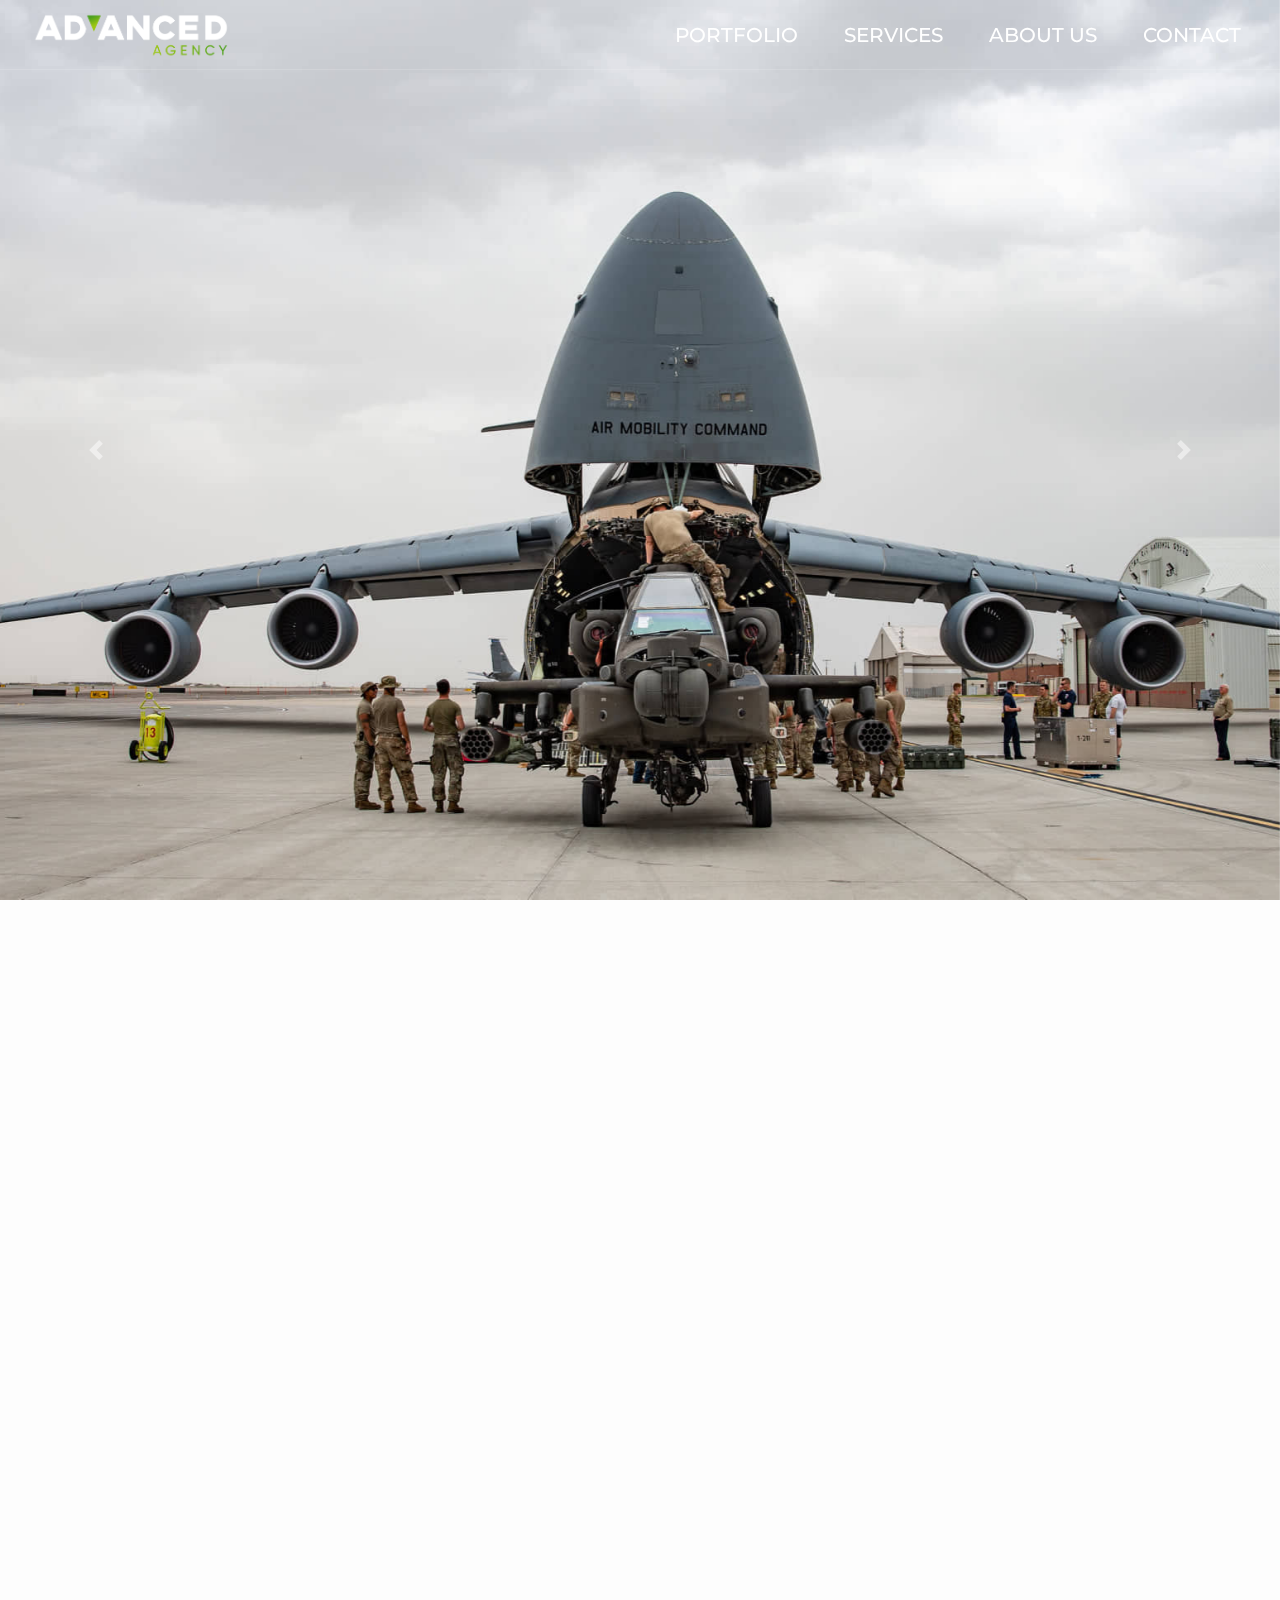
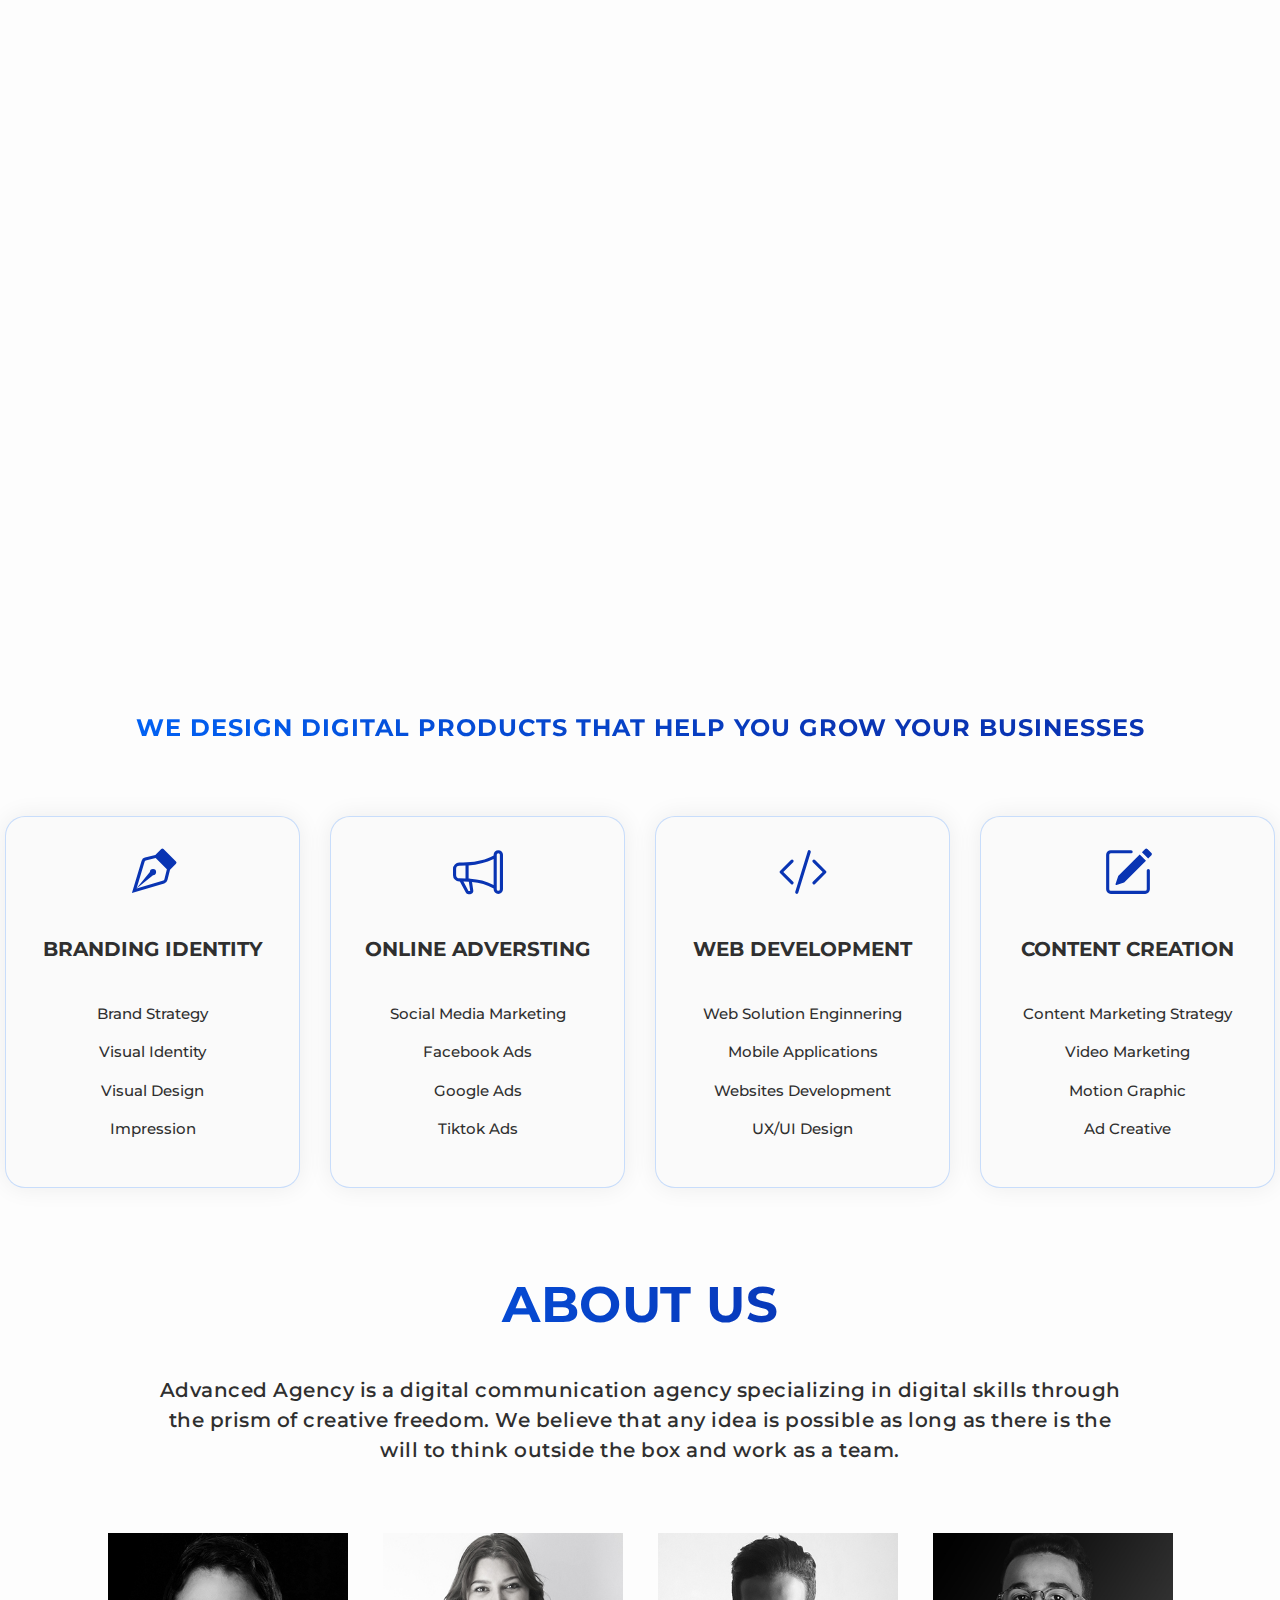
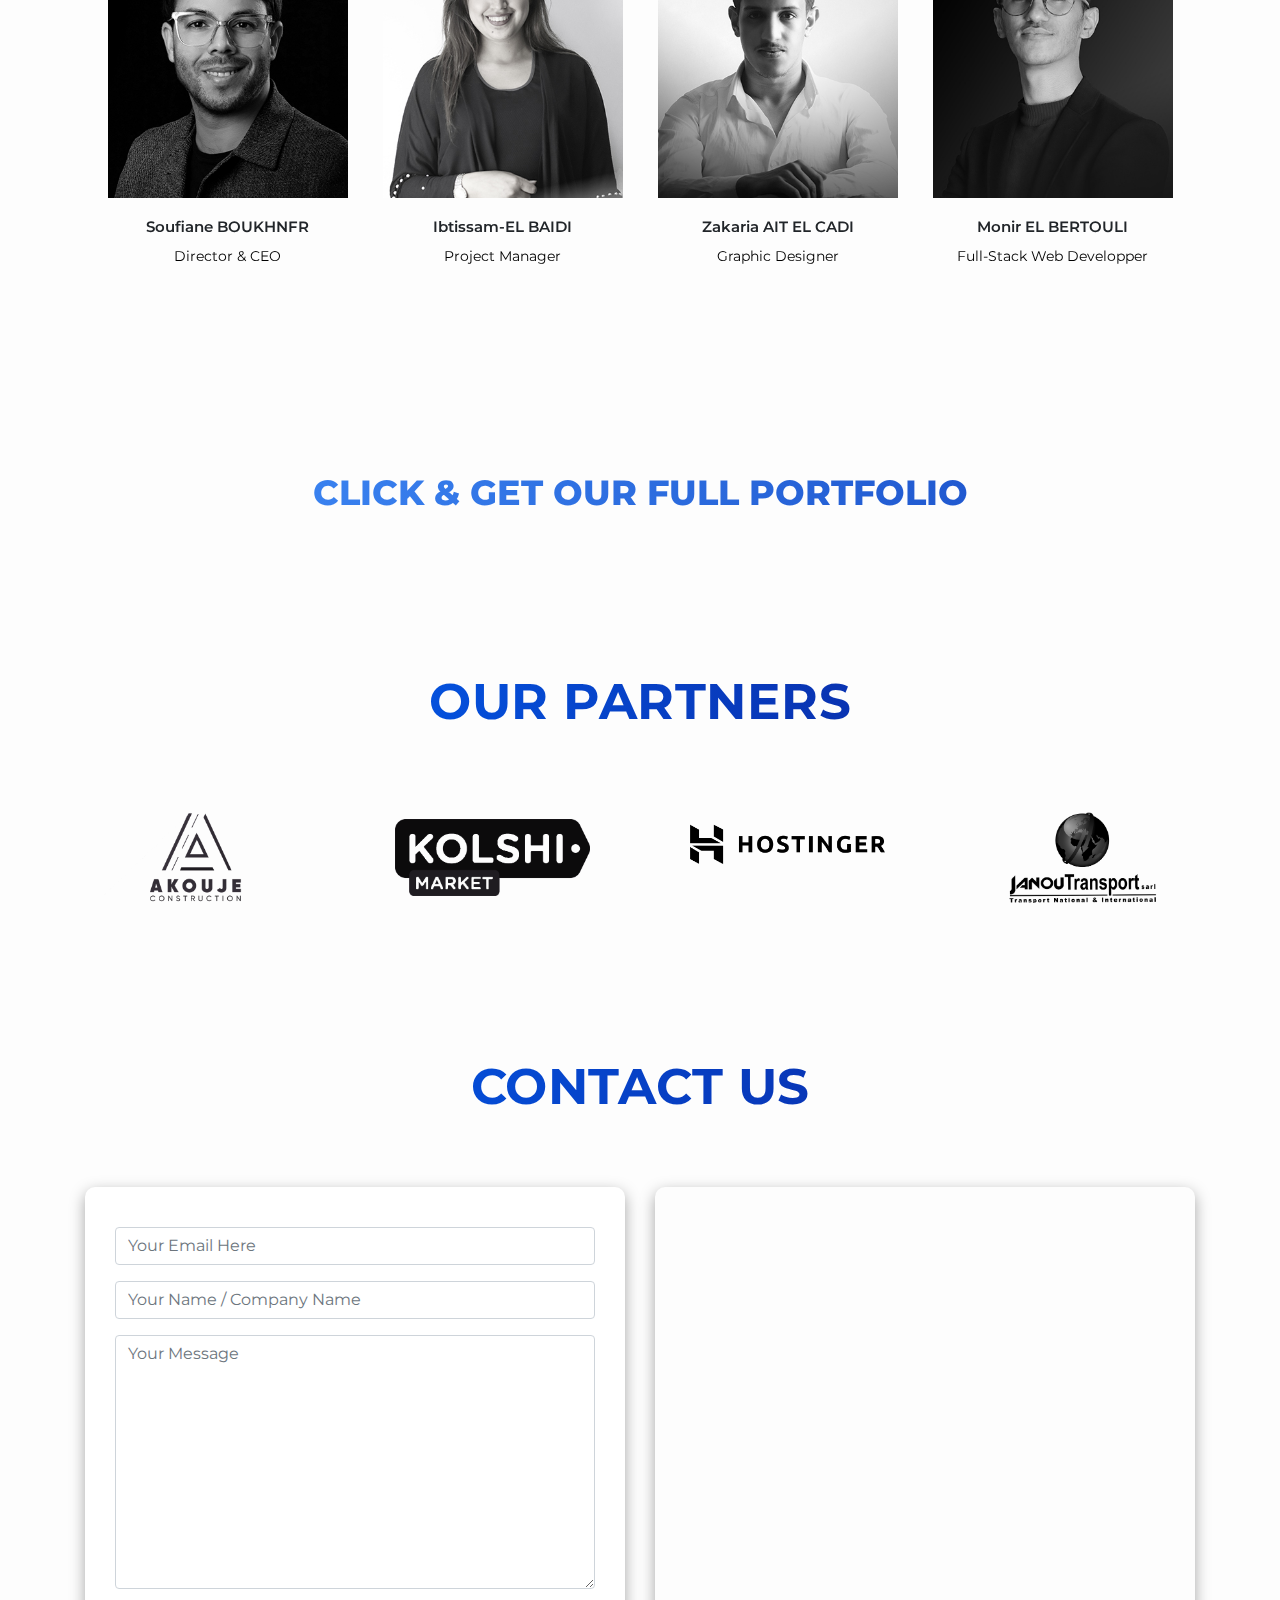
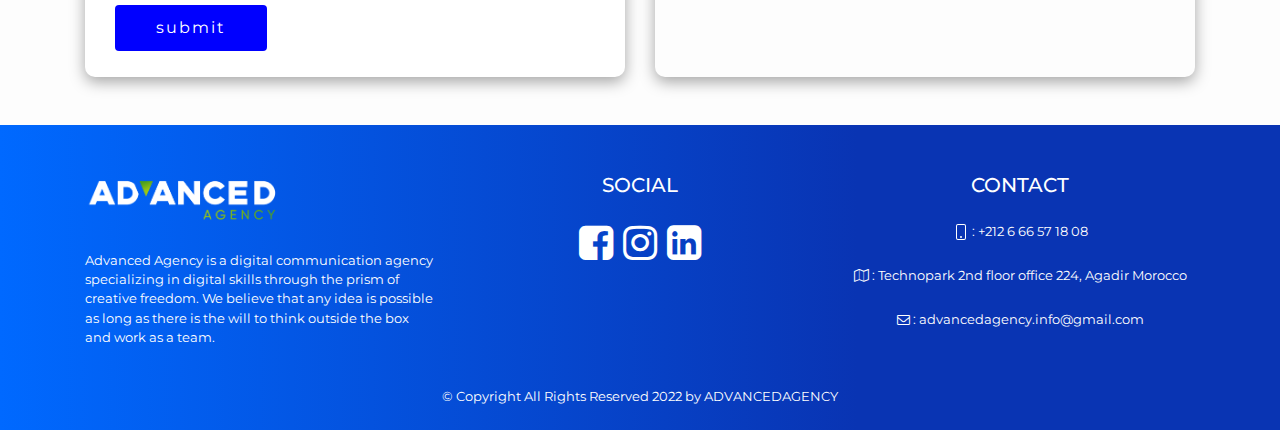
==== index.html @ 02673e5e "Add files via upload" ====
<!DOCTYPE html>
<html lang="en">

<head>
    <meta charset="UTF-8">
    <meta http-equiv="X-UA-Compatible" content="IE=edge">
    <meta name="viewport" content="width=device-width, initial-scale = 1.0, maximum-scale=1.0, user-scalable=no" />
    <meta name="description" content="Advanced Agency Website">
    <meta name="keywords" content="Advanced agency, marketing agency, design, soufian, soufian boukhnfr, Branding identity, Brand Strategy, Visual Identity, Impression, Online adversting, Social Media Marketing, Facebook Ads, Google Ads, Tiktok Ads, Web Development, Web Solution Enginnering, Mobile Applications, Websites Development, graphic design, packaging, identiter visuelle, creation logo,
     branding agency, marketing agnecy, seo optimization, etiquette, design, sketch design, logo design, cake design, free logo design, comment design, maroc, morroco, design maroc, design morocco, comment box ui design, ui design, ux design, pourquoi le design, branding, personal branding, car branding, comment faire un bon branding, france branding, comment faire du branding, programming maroc,
      design agadir, desing ait meloul, agadir marketing, inzgane marketing, esprit design agadir, cake design agadir, canada design agadir, visual identity graphic design, visual identity, apple visual identity, royal air maroc, maroc annonce, shein maroc, ai marketing, morocco, morocco world news, programation, comment aprendre la programation, identité visuel, advanced agency maroc, advanced agency morocco,
       advanced agnecy, technopark agadir, art director agadir">
    <meta name="author" content="Art Direction Abderrazzak GHOUMARI / Yassine Kader & Abde Samad Ait-Bella web developpement ">
    <link rel="stylesheet" href="https://cdnjs.cloudflare.com/ajax/libs/font-awesome/4.7.0/css/font-awesome.min.css">
    <link rel="stylesheet" href="https://cdnjs.cloudflare.com/ajax/libs/OwlCarousel2/2.3.4/assets/owl.carousel.min.css">
    <link rel="preconnect" href="https://fonts.googleapis.com">
    <link rel="preconnect" href="https://fonts.gstatic.com" crossorigin>
    <link rel="stylesheet" href="https://unpkg.com/aos@next/dist/aos.css" />
    <link href="https://fonts.googleapis.com/css2?family=Montserrat:ital,wght@0,100;0,200;0,300;0,400;0,500;0,600;0,700;0,800;0,900;1,100;1,200;1,300;1,400;1,500;1,600;1,700;1,800;1,900&display=swap" rel="stylesheet">
    <link href='https://maxcdn.bootstrapcdn.com/bootstrap/4.4.1/css/bootstrap.min.css' rel='stylesheet'>
    <link rel="stylesheet" href="style.css">
    <link rel="stylesheet" href="navbar.css">
    <link rel="stylesheet" href="carousel.css">
    <link rel="stylesheet" href="portfolio.css">
    <script src="https://code.jquery.com/jquery-3.2.1.slim.min.js"
        integrity="sha384-KJ3o2DKtIkvYIK3UENzmM7KCkRr/rE9/Qpg6aAZGJwFDMVNA/GpGFF93hXpG5KkN"
        crossorigin="anonymous"></script>

    <script type='text/javascript' src='https://cdnjs.cloudflare.com/ajax/libs/jquery/3.2.1/jquery.min.js'></script>
    <script type='text/javascript' src='https://cdn.jsdelivr.net/npm/popper.js@1.16.0/dist/umd/popper.min.js'></script>
    <script type='text/javascript' src='https://maxcdn.bootstrapcdn.com/bootstrap/4.4.1/js/bootstrap.min.js'></script>
    <link rel="icon" type="image/png" href="./logos/favicon-08.png">
    <title>Advanced Agency</title>
</head>

<body>
    <nav class="navbar fixed-top navbar-expand-lg navbar-dark p-md-3">
        <div class="container-fluid flex-wrap">
            <a class="navbar-brand" href="#home"><img id="main-logo" src="logos/LOGO_dark.png" height="55px"></a>
            <button class="navbar-toggler collapsed d-flex d-lg-none flex-column justify-content-around" type="button"
                data-toggle="collapse" data-target="#navbarNav" aria-controls="navbarNav" aria-expanded="false"
                aria-label="Toggle navigation">
                <span class="toggler-icon top-bar"></span>
                <span class="toggler-icon middle-bar"></span>
                <span class="toggler-icon bottom-bar"></span>
            </button>

            <div class="collapse navbar-collapse" id="navbarNav">
                <div class="mx-auto"></div>
                <ul class="navbar-nav">
                    <li class="nav-item">
                        <a class="nav-link " data-link="hidden-title">portfolio</a>
                    </li>
                    <li class="nav-item">
                        <a class="nav-link " data-link="services-title">services</a>
                    </li>
                    <li class="nav-item">
                        <a class="nav-link " data-link="team-paragraph">about us</a>
                    </li>
                    <li class="nav-item">
                        <a class="nav-link " data-link="partners-slide">contact</a>
                    </li>
                </ul>
            </div>
        </div>
    </nav>
    <section class="slider" id="home">
        <div id="demo" class="carousel slide carousel-fade" data-interval="1500" data-ride="carousel">
            <!-- The slideshow -->
            <div class="carousel-inner">
                <div class="carousel-item active" style="background-image: url(images-1/slide1.jpg);"></div>
                <div class="carousel-item" style="background-image: url(images-1/home-2.jpg);"></div>
                <div class="carousel-item" style="background-image: url(images-1/slider7.jpg);"></div>
                <div class="carousel-item" style="background-image: url(images-1/slide2.jpg);"></div>
                <div class="carousel-item" style="background-image: url(images-1/slide3.jpg);"></div>
            </div>
            <!-- Left and right controls -->
            <a class="carousel-control-prev" href="#demo" data-slide="prev">
                <span class="carousel-control-prev-icon"></span>
            </a>
            <a class="carousel-control-next" href="#demo" data-slide="next">
                <span class="carousel-control-next-icon"></span>
            </a>
        </div>
    </section>
    <section id="vision" data-aos="fade" data-aos-duration="5050" data-aos-easing="ease-in-out" data-aos-delay="50">
        <h1 id="vision-title">Notre Vision</h1><br>
        <p>Nous nous engageons à fournir à nos clients un service exceptionnel tout en offrant à nos employés la
            meilleure formation.</p>
    </section>
    <section id="portfolio" data-aos-easing="ease-in-out">
        <div class="py-5">
            <h1 id="hidden-title"> </h1>
            <div class="row flex-wrap" data-aos="fade-left" data-aos-duration="5050"  data-aos-delay="50">
                <!--d-flex justify-content-center(to center single element)-->
                <!-- Gallery 1 item -->
                <div class="col-lg-4">
                    <div class="hover hover-1 text-white rounded"><img src="images-1/project-1.jpg" alt="">
                        <div class="hover-overlay"></div>
                        <div class="hover-1-content px-5 py-4">
                            <h3 class="hover-1-title text-uppercase font-weight-bold mb-0"> <span
                                    class="font-weight-bold">Maison</span> d'ouptique</h3>
                            <p class="hover-1-title font-weight-normal font-italic mb-0">
                                Brand identity</p>
                        </div>
                    </div>
                </div>

                <div class="col-lg-4">
                    <div class="hover hover-1 text-white rounded"><img src="images-1/project-2.jpg" alt="">
                        <div class="hover-overlay"></div>
                        <div class="hover-1-content px-5 py-4">
                            <h3 class="hover-1-title text-uppercase font-weight-bold mb-0"> <span
                                    class="font-weight-bold">Zineb</span>Oussama</h3>
                            <p class="hover-1-title font-weight-normal font-italic mb-0">Photography / poster</p>
                        </div>
                    </div>
                </div>

                <div class="col-lg-4">
                    <div class="hover hover-1 text-white rounded"><img src="images-1/portfolio.jpg" alt="">
                        <div class="hover-overlay"></div>
                        <div class="hover-1-content px-5 py-4">
                            <h3 class="hover-1-title text-uppercase font-weight-bold mb-0"> <span
                                    class="font-weight-bold">Royal Armed Force Exercise African Lion </span> </h3>
                            <p class="hover-1-title font-italic font-weight-normal mb-0" style="letter-spacing:1px;">Photography</p>
                        </div>
                    </div>
                </div>
            </div>
            <div class="row flex-wrap" data-aos="fade-right" data-aos-duration="5050"  data-aos-delay="50">
                <!-- Gallery 1 item -->
                <div class="col-lg-4">
                    <div class="hover hover-1 text-white rounded"><img src="images-1/project-5.jpg" alt="">
                        <div class="hover-overlay"></div>
                        <div class="hover-1-content px-5 py-4">
                            <h3 class="hover-1-title text-uppercase font-weight-bold mb-0"> <span
                                    class="font-weight-bold">Boumalek </span>Distribution</h3>
                            <p class="hover-1-title font-weight-normal mb-0 font-italic">Logo Creation</p>
                        </div>
                    </div>
                </div>

                <div class="col-lg-4">
                    <div class="hover hover-1 text-white rounded"><img src="images-1/portfolio4.jpg" alt="">
                        <div class="hover-overlay"></div>
                        <div class="hover-1-content px-5 py-4">
                            <h3 class="hover-1-title text-uppercase font-weight-bold mb-0"> <span
                                    class="font-weight-bold">volume</span> coffe</h3>
                            <p class="hover-1-title font-weight-normal font-italic mb-0">Logo creation</p>
                        </div>
                    </div>
                </div>

                <div class="col-lg-4">
                    <div class="hover hover-1 text-white rounded"><img src="images-1/project-8.jpg" alt="">
                        <div class="hover-overlay"></div>
                        <div class="hover-1-content px-5 py-4">
                            <h3 class="hover-1-title text-uppercase font-weight-bold mb-0"> <span
                                    class="font-weight-bold">Alami </span>couture</h3>
                            <p class="hover-1-title font-weight-normal font-italic mb-0">Brand identity</p>
                        </div>
                    </div>
                </div>
            </div>
            <div class="row flex-wrap" data-aos="fade-left" data-aos-duration="5050"  data-aos-delay="50">
                <!-- Gallery 1 item -->
                <div class="col-lg-4">
                    <div class="hover hover-1 text-white rounded"><img src="images-1/portfolio2.jpg" alt="">
                        <div class="hover-overlay"></div>
                        <div class="hover-1-content px-5 py-4">
                            <h3 class="hover-1-title text-uppercase font-weight-bold mb-0"> <span
                                    class="font-weight-bold">Maison </span>Des Pneus</h3>
                            <p class="hover-1-title font-weight-normal font-italic mb-0">Logo Creation</p>
                        </div>
                    </div>
                </div>

                <div class="col-lg-4">
                    <div class="hover hover-1 text-white rounded"><img src="images-1/project-11.jpg" alt="">
                        <div class="hover-overlay"></div>
                        <div class="hover-1-content px-5 py-4">
                            <h3 class="hover-1-title text-uppercase font-weight-bold mb-0"> <span
                                    class="font-weight-bold">Akouje </span>constraction</h3>
                            <p class="hover-1-title font-weight-normal font-italic mb-0">Logo creation</p>
                        </div>
                    </div>
                </div>

                <div class="col-lg-4">
                    <div class="hover hover-1 text-white rounded"><img src="images-1/project-10.jpg" alt="">
                        <div class="hover-overlay"></div>
                        <div class="hover-1-content px-5 py-4">
                            <h3 class="hover-1-title text-uppercase font-weight-bold mb-0"> <span
                                    class="font-weight-bold">OIL</span> Organica</h3>
                            <p class="hover-1-title font-weight-normal font-italic mb-0">Brand identity</p>
                        </div>
                    </div>
                </div>
            </div>

        </div>
    </section>
    <section id="services">
        <div class="pt-5 pb-5">
            <div class="container-fluid" style="padding: 5px;">
                <div class="row d-flex justify-content-center">
                    <div class="section-head col-sm-12" id="services-title">
                        <h4>WE DESIGN DIGITAL PRODUCTS THAT HELP YOU GROW YOUR BUSINESSES</h4>
                    </div>
                    <div class="col-lg-3 col-sm-6">
                        <div class="item"><span class="icon feature-box-col-one"><svg xmlns="http://www.w3.org/2000/svg"
                                    width="50" height="50" fill="currentColor" class="bi bi-vector-pen"
                                    viewBox="0 0 16 16">
                                    <path fill-rule="evenodd"
                                        d="M10.646.646a.5.5 0 0 1 .708 0l4 4a.5.5 0 0 1 0 .708l-1.902 1.902-.829 3.313a1.5 1.5 0 0 1-1.024 1.073L1.254 14.746 4.358 4.4A1.5 1.5 0 0 1 5.43 3.377l3.313-.828L10.646.646zm-1.8 2.908-3.173.793a.5.5 0 0 0-.358.342l-2.57 8.565 8.567-2.57a.5.5 0 0 0 .34-.357l.794-3.174-3.6-3.6z" />
                                    <path fill-rule="evenodd"
                                        d="M2.832 13.228 8 9a1 1 0 1 0-1-1l-4.228 5.168-.026.086.086-.026z" />
                                </svg></span>
                            <h6 id="service-title">Branding identity</h6><br>
                            <div style="font-weight: 500;">
                                <p>Brand Strategy</p>
                                <p>Visual Identity</p>
                                <p>Visual Design</p>
                                <p>Impression</p>
                            </div>
                        </div>
                    </div>
                    <div class="col-lg-3 col-sm-6">
                        <div class="item"><span class="icon feature-box-col-one"><svg xmlns="http://www.w3.org/2000/svg"
                                    width="50" height="50" fill="currentColor" class="bi bi-megaphone"
                                    viewBox="0 0 16 16">
                                    <path
                                        d="M13 2.5a1.5 1.5 0 0 1 3 0v11a1.5 1.5 0 0 1-3 0v-.214c-2.162-1.241-4.49-1.843-6.912-2.083l.405 2.712A1 1 0 0 1 5.51 15.1h-.548a1 1 0 0 1-.916-.599l-1.85-3.49a68.14 68.14 0 0 0-.202-.003A2.014 2.014 0 0 1 0 9V7a2.02 2.02 0 0 1 1.992-2.013 74.663 74.663 0 0 0 2.483-.075c3.043-.154 6.148-.849 8.525-2.199V2.5zm1 0v11a.5.5 0 0 0 1 0v-11a.5.5 0 0 0-1 0zm-1 1.35c-2.344 1.205-5.209 1.842-8 2.033v4.233c.18.01.359.022.537.036 2.568.189 5.093.744 7.463 1.993V3.85zm-9 6.215v-4.13a95.09 95.09 0 0 1-1.992.052A1.02 1.02 0 0 0 1 7v2c0 .55.448 1.002 1.006 1.009A60.49 60.49 0 0 1 4 10.065zm-.657.975 1.609 3.037.01.024h.548l-.002-.014-.443-2.966a68.019 68.019 0 0 0-1.722-.082z" />
                                </svg></span>
                            <h6 id="service-title">Online adversting</h6><br>
                            <div style="font-weight: 500;">
                                <p>Social Media Marketing</p>
                                <p>Facebook Ads</p>
                                <p>Google Ads</p>
                                <p>Tiktok Ads</p>
                            </div>

                        </div>
                    </div>
                    <div class="col-lg-3 col-sm-6">
                        <div class="item"><span class="icon feature-box-col-one"><svg xmlns="http://www.w3.org/2000/svg"
                                    width="50" height="50" fill="currentColor" class="bi bi-code-slash"
                                    viewBox="0 0 16 16">
                                    <path
                                        d="M10.478 1.647a.5.5 0 1 0-.956-.294l-4 13a.5.5 0 0 0 .956.294l4-13zM4.854 4.146a.5.5 0 0 1 0 .708L1.707 8l3.147 3.146a.5.5 0 0 1-.708.708l-3.5-3.5a.5.5 0 0 1 0-.708l3.5-3.5a.5.5 0 0 1 .708 0zm6.292 0a.5.5 0 0 0 0 .708L14.293 8l-3.147 3.146a.5.5 0 0 0 .708.708l3.5-3.5a.5.5 0 0 0 0-.708l-3.5-3.5a.5.5 0 0 0-.708 0z" />
                                </svg></span>
                            <h6 id="service-title">Web Development</h6><br>
                            <div style="font-weight: 500;">
                                <p>Web Solution Enginnering</p>
                                <p>Mobile Applications</p>
                                <p>Websites Development</p>
                                <p>UX/UI Design</p>
                            </div>

                        </div>
                    </div>
                    <div class="col-lg-3 col-sm-6">
                        <div class="item"><span class="icon feature-box-col-one"><svg xmlns="http://www.w3.org/2000/svg"
                                    width="50" height="50" fill="currentColor" class="bi bi-pencil-square"
                                    viewBox="0 0 16 16">
                                    <path
                                        d="M15.502 1.94a.5.5 0 0 1 0 .706L14.459 3.69l-2-2L13.502.646a.5.5 0 0 1 .707 0l1.293 1.293zm-1.75 2.456-2-2L4.939 9.21a.5.5 0 0 0-.121.196l-.805 2.414a.25.25 0 0 0 .316.316l2.414-.805a.5.5 0 0 0 .196-.12l6.813-6.814z" />
                                    <path fill-rule="evenodd"
                                        d="M1 13.5A1.5 1.5 0 0 0 2.5 15h11a1.5 1.5 0 0 0 1.5-1.5v-6a.5.5 0 0 0-1 0v6a.5.5 0 0 1-.5.5h-11a.5.5 0 0 1-.5-.5v-11a.5.5 0 0 1 .5-.5H9a.5.5 0 0 0 0-1H2.5A1.5 1.5 0 0 0 1 2.5v11z" />
                                </svg></span>
                            <h6 id="service-title">Content creation</h6><br>
                            <div style="font-weight: 500;">
                                <p>Content Marketing Strategy</p>
                                <p>Video Marketing</p>
                                <p>Motion Graphic</p>
                                <p>Ad Creative</p>
                            </div>

                        </div>
                    </div>
                </div>
            </div>
        </div>

    </section>
    <section id="team">
<br>
        <h1 id="team-title">ABOUT US</h1>
        <div id="information">
            <!--h4></h4-->
            <!--h2>The only design you need</h2-->
            <br>
            <p id="team-paragraph">
                Advanced Agency is a digital communication agency specializing in digital skills through the prism of
                creative freedom. We believe that any idea is possible as long as there is the will to think outside the
                box and work as a team.
            </p>
        </div>
        <div class="container">
            <div class="row">
            </div>
            <div class="testimonial-box">
                <div class="container-fluid">
                    <div class="row">
                        <div class="col-lg-12">
                            <div class="team-slider owl-carousel">
                                <div class="single-box text-center">
                                    <div class="img-area"><img alt="" class="img-fluid move-animation" src="team/1.jpg">
                                    </div>
                                    <div class="info-area">
                                        <h4>Soufiane BOUKHNFR</h4>
                                        <p>Director & CEO</p>
                                    </div>
                                </div>  
                                <div class="single-box text-center">
                                    <div class="img-area"><img alt="" class="img-fluid move-animation" src="team/2.jpg">
                                    </div>
                                    <div class="info-area">
                                        <h4>Ibtissam-EL BAIDI</h4>
                                        <p>Project Manager</p>
                                    </div>
                                </div>
                                <div class="single-box text-center">
                                    <div class="img-area"><img alt="" class="img-fluid move-animation" src="team/3.jpg">
                                    </div>
                                    <div class="info-area">
                                        <h4>Zakaria AIT EL CADI</h4>
                                        <p>Graphic Designer</p>
                                    </div>
                                </div>
                                <div class="single-box text-center">
                                    <div class="img-area"><img alt="" class="img-fluid move-animation" src="team/4.jpg">
                                    </div>
                                    <div class="info-area">
                                        <h4>Monir EL BERTOULI</h4>
                                        <p>Full-Stack Web Developper</p>
                                    </div>
                                </div>
                                <div class="single-box text-center">
                                    <div class="img-area"><img alt="" class="img-fluid move-animation" src="team/5.jpg">
                                    </div>
                                    <div class="info-area">
                                        <h4>Abderrazzak GHOUMARI</h4>
                                        <p>Art Director</p>
                                    </div>
                                </div>
                                <div class="single-box text-center">
                                    <div class="img-area"><img alt="" class="img-fluid move-animation" src="team/6.jpg">
                                    </div>
                                    <div class="info-area">
                                        <h4>Mohssine AZOUGAGH</h4>
                                        <p>UI/UX Designer</p>
                                    </div>
                                </div>
                            </div>
                        </div>
                    </div>
                </div>
                <a href="./PORTFOLIO ADVANCED AGENCY BEHANCE.pdf" target="_blank" style="text-decoration: none;"><h2 class="animate-charcter">CLICK & GET OUR FULL PORTFOLIO</h1></a>
                <h1 id="partners">our partners</h1>
                <div class="row">
                </div>
                <div class="testimonial-box">
                    <div class="container-fluid" id="partners-slide">
                        <div class="row">
                            <div class="col-lg-12">
                                <div class="partner-slider owl-carousel">
                                    <div class="partner-box text-center">
                                        <div class="img-area"><img alt="" class="img-fluid move-animation" src="images-1/clients/client-1.png">
                                        </div>
                                    </div>
                                    <div class="partner-box text-center">
                                        <div class="img-area"><img alt="" class="img-fluid move-animation" src="images-1/clients/client-2.png">
                                        </div>
                                    </div>
                                    <div class="partner-box text-center">
                                        <div class="img-area"><img alt="" class="img-fluid move-animation" src="images-1/clients/client-3.png">
                                        </div>
                                    </div>
                                    <div class="partner-box text-center">
                                        <div class="img-area"><img alt="" class="img-fluid move-animation" src="images-1/clients/client-4.png">
                                        </div>
                                    </div>
                                    <div class="partner-box text-center">
                                        <div class="img-area"><img alt="" class="img-fluid move-animation" src="images-1/clients/client-5.png">
                                        </div>
                                    </div>
                                    <div class="partner-box text-center">
                                        <div class="img-area"><img alt="" class="img-fluid move-animation" src="images-1/clients/client-6.png">
                                        </div>
                                    </div>
                                    <div class="partner-box text-center">
                                        <div class="img-area"><img alt="" class="img-fluid move-animation" src="images-1/clients/client-7.png">
                                        </div>
                                    </div>
                                    <div class="partner-box text-center">
                                        <div class="img-area"><img alt="" class="img-fluid move-animation" src="images-1/clients/client-8.png">
                                        </div>
                                    </div>
                                    <div class="partner-box text-center">
                                        <div class="img-area"><img alt="" class="img-fluid move-animation" src="images-1/clients/client-9.png">
                                        </div>
                                    </div>
                                    <div class="partner-box text-center">
                                        <div class="img-area"><img alt="" class="img-fluid move-animation" src="images-1/clients/client-10.png">
                                        </div>
                                    </div>
                                    <div class="partner-box text-center">
                                        <div class="img-area"><img alt="" class="img-fluid move-animation" src="images-1/clients/client-12.png">
                                        </div>
                                    </div>
                                    <div class="partner-box text-center">
                                        <div class="img-area"><img alt="" class="img-fluid move-animation" src="images-1/clients/client-13.png">
                                        </div>
                                    </div>
                            </div>
                        </div>
                    </div>
            </div>
    </section>
    <section id="contact">
        <h1>contact us</h1>
        <div class="container">
            <div class="row">
                <div class="col-lg-6 col-sm-12 col-xs-12">
                    <div class="contact-form">
                        <form action="https://formsubmit.co/038ce8f796735614f291791eec718e28" method="POST">
                            <div class="form-group">
                                <input type="hidden" name="_next" value="http://127.0.0.1:5500/thanks.html">
                                <input type="hidden" name="_captcha" value="false">
                                <input type="text" name="_honey" style="display:none">
                                <input type="hidden" name="_subject" value="Advanced Agency Website Submission">
                                <input type="hidden" name="_template" value="table">
                                <input type="email" name="Email" class="form-control" placeholder="Your Email Here"
                                    required>
                            </div>
                            <div class="form-group">
                                <input type="Text" name="Full-name" class="form-control"
                                    placeholder="Your Name / Company Name" required>
                            </div>
                            <div class="form-group">
                                <!---->
                                <textarea class="form-control" name="Message" rows="10"
                                    placeholder="Your Message"></textarea>
                            </div>
                            <button type="submit" class="btn">submit</button>
                        </form>
                    </div>
                </div>
                <div class="col-lg-6 col-sm-12 col-xs-12">
                    <div class="map-area">
                        <iframe
                            src="https://www.google.com/maps/embed?pb=!1m18!1m12!1m3!1d3535.2550675189223!2d-9.530727549683927!3d30.403178608402627!2m3!1f0!2f0!3f0!3m2!1i1024!2i768!4f13.1!3m3!1m2!1s0xdb3c9b7e7260a7f%3A0x4ef4d088a51fa8d3!2sTechnopark%20Agadir!5e1!3m2!1sen!2sma!4v1661116159819!5m2!1sen!2sma"
                            allowfullscreen="" loading="lazy" referrerpolicy="no-referrer-when-downgrade"></iframe>
                    </div>
                </div>
            </div>
        </div>


    </section>
    <footer class="w-100 py-4 flex-shrink-0 mt-5">
        <div class="container py-4">
            <div class="row gy-4 gx-5 justify-content-center">
                <div class="col-lg-4 col-md-6">
                    <div class="logo-footer"><img src="logos/LOGO_dark.png" alt=""></div>
                    <p class="small text-white">Advanced Agency is a digital communication agency specializing in
                        digital skills through the prism of creative freedom. We believe that any idea is possible as
                        long as there is the will to think outside the box and work as a team.</p>
                </div>
                <div class="col-lg-4 col-md-6" style="text-align: center;">
                    <h5 class="text-white mb-3 fw-bold">SOCIAL</h5>
                    <div style="text-align: center;margin:8px;font-size:40px;">
                        <a href="https://www.facebook.com/Advancedagencymaroc/" target="_blank"><i style="color:white;" class="fa fa-facebook-square" aria-hidden="true"></i></a>
                        <a href="https://www.instagram.com/advancedagencymaroc/?hl=fr" target="_blank" style="color: white;"><i class="fa fa-instagram" aria-hidden="true"></i></a>
                        <a href="https://www.linkedin.com/company/advanced-agency/about/" target="_blank" style="color: white;"><i class="fa fa-linkedin-square" aria-hidden="true"></i></a>
                    </div>
                </div>
                <div class="col-lg-4 col-md-6" style="text-align: center;">
                    <h5 class="text-white mb-3 fw-bold">CONTACT</h5>
                    <p style="" class="small text-white"><svg xmlns="http://www.w3.org/2000/svg" width="16" height="16"
                            fill="currentColor" class="bi bi-phone" viewBox="0 0 16 16">
                            <path
                                d="M11 1a1 1 0 0 1 1 1v12a1 1 0 0 1-1 1H5a1 1 0 0 1-1-1V2a1 1 0 0 1 1-1h6zM5 0a2 2 0 0 0-2 2v12a2 2 0 0 0 2 2h6a2 2 0 0 0 2-2V2a2 2 0 0 0-2-2H5z" />
                            <path d="M8 14a1 1 0 1 0 0-2 1 1 0 0 0 0 2z" />
                        </svg>
                        : +212 6 66 57 18 08</p>
                    <p style="" class="small text-white"><i class="fa fa-map-o" aria-hidden="true"></i>
                        : Technopark 2nd floor office 224, Agadir Morocco</p>
                    <p style="" class="small text-white"> <i class="fa fa-envelope-o" aria-hidden="true"></i>
                        : advancedagency.info@gmail.com</p>
                </div>

            </div>
        </div>
        <div class="container-fluid h-25 Copyright">
            <!-- Copyright -->
            <div class="text-center text-white small"> &copy; Copyright All Rights
                Reserved 2022 by ADVANCEDAGENCY
            </div>
        </div>
    </footer>
    <script src="https://cdnjs.cloudflare.com/ajax/libs/OwlCarousel2/2.3.4/owl.carousel.min.js">
    </script>
    <script src="index.js "></script>
    <script src="https://unpkg.com/aos@next/dist/aos.js"></script>
    <script>
      AOS.init();
    </script>
    <script>
        const links = document.querySelectorAll(".nav-link");
        links.forEach((item) => {
            item.addEventListener('click', () => {

                let el = document.getElementById(item.getAttribute("data-link"));
                el.scrollIntoView({ behavior: "smooth", block: "center" });

            })
        });
    </script>
</body>

</html>
---- style.css ----
* {
    font-family: "Montserrat";
}

html {
    scroll-behavior: smooth;
}

body {
    font-family: "Montserrat";
    overflow-x: hidden;
    min-height: 100vh;
    background-color: #fdfdfd;
}

#vision {
    padding-top:130px;;
    height: auto;
    background-color: #fdfdfd;
    text-align: center;
}

#vision h1 {
    font-size: 50px;
    text-transform: uppercase;
    font-weight: bold;
    background: linear-gradient(90deg, rgba(0, 105, 255, 1) 0%, rgba(9, 52, 179, 1) 67%);
    -webkit-background-clip: text;
    -webkit-text-fill-color: transparent;
    letter-spacing: 0.5px;
    /*text-shadow:font-weight 0px 2px 5px rgb(9, 52, 179, 1);*/
}

#vision p {
    color:black;
    font-size: 20px;
    font-weight: 550;
    letter-spacing: 0.5px;
}

#services h1 {
    text-align: center;
    font-size: 2em;
    text-transform: uppercase;
    font-weight: bolder;
    background: linear-gradient(90deg, rgba(0, 105, 255, 1) 0%, rgba(9, 52, 179, 1) 67%);
    -webkit-background-clip: text;
    -webkit-text-fill-color: transparent;
    letter-spacing: 5px;
    /*text-shadow: 0px 2px 5px rgb(9, 52, 179, 1);*/
}

.section-head{
    margin-bottom: 20px;
}

.section-head h4{
    position:relative;
    padding:0;
    background: linear-gradient(90deg, rgba(0, 105, 255, 1) 0%, rgba(9, 52, 179, 1) 67%);
    -webkit-background-clip: text;
    -webkit-text-fill-color: transparent;
    letter-spacing: 1px;
    line-height: 1.5;
    font-size:34x;
    font-weight: 700;
    text-align: center;
    text-transform: none;
    margin-bottom: 50px;
}

#service-title{
    padding-top: 20px;
font-size: 20px;

}
#why{
    color:black;
    text-align:center;
}

.Section-head h4::before{
    content:'';
    width:60px;
    height:3px;
    background:#f91942;
    position:absolute;
    bottom:-10px;
    left:0;
    right:0;
    margin: 0 auto;
}


.item{
background-color: #fafafa;
text-align: center;
padding:30px 25px;
box-shadow: 0 0 25px rgba(0,0,0,0.07);
border-radius:20px;
margin-bottom: 30px;
border: 1.5px solid rgba(0,105,255,0.2);
-webkit-transition:all 0.5s ease 0s;
transition:all 0.5s ease 0s;
}

.item h6{
    margin-top:20px;
    margin-bottom:10px;
    font-size:25px;
    font-weight:bold;
    text-transform: uppercase;
    color:#2F2F2F;
}
.item p{
    font-size:15px;
    margin-top: 8px;;
    color:#2F2F2F;
}

.item:hover{
    background:#0934b3;
    box-shadow: 0px 8px 20px  rgba(0,0,0,0.2);
    -webkit-transition:all 0.5s ease 0s;
    transition:all 0.5s ease 0s;
}


.item .icon{
    font-size:60px;
    margin-bottom:25px;
    color:#0934b3;
    width:90px;
    height: 90px;
    line-height:6px;
    border-radius: 50px;
}

.item:hover .item,.item:hover span.icon{
    
    color:#fff;
    margin:5px;
    padding-left:20px;
    padding-top:5px;
    padding-bottom:5px;
    padding-right:20px;
    border-radius:10px;
    font-size:80px;
    -webkit-transition:all 0.5s ease 0s;
    transition:all 0.5s ease 0s;
}

.item:hover h6,p{
    margin-top:25px;
    color: #fafafa;
    -webkit-transition:all 0.5s ease 0s;
    transition:all 0.5s ease 0s;
}

.item:hover p{
    color: #fafafa;
    -webkit-transition:all 0.5s ease 0s;
    transition:all 0.5s ease 0s;
}



#team h1 {
    margin-top: -50px;
    text-align: center;
    font-size: 50px;
    text-transform: uppercase;
    font-weight: bold;
    background: linear-gradient(90deg, rgba(0, 105, 255, 1) 0%, rgba(9, 52, 179, 1) 67%);
    -webkit-background-clip: text;
    -webkit-text-fill-color: transparent;
    letter-spacing: 0.5px;
    /*text-shadow:font-weight 0px 2px 5px rgb(9, 52, 179, 1);*/
}


#team-paragraph{
    color:black;
    font-size: 20px;
    font-weight: 550;
    letter-spacing: 0.5px;
    padding-left: 150px;
    padding-right: 150px;
    padding-bottom: 20px;
}

@media (max-width: 991px){
    #team-paragraph{
        color:black;
        font-size: 20px;
        font-weight: 550;
        letter-spacing: 0.5px;
        padding-left: 0px;
        padding-right: 0px;
        padding-bottom: 0px;
    }
}

#team {
	padding: 30px 0;
}
.sec-heading h6 {
	font-size: 65px;
}
.single-box {
	border-radius: 0px;
	overflow: hidden;

}
.info-area {
	padding: 0 20px 45px;
}
.img-area {
	overflow: hidden;
	padding: 15px 0 px;
}
.img-area img {
	margin: 0 auto;
	-webkit-transition: all 0.5s ease;
	transition: all 0.5s ease;
	max-width: 240px
}
.single-box:hover img {
	-webkit-transform: scale(1.07);
	transform: scale(1.07);
}

.info-area h4 {
    font-size: 15px;
    margin-top:20px;
	font-weight: 600;
}
.info-area p{
    margin-top:10px;
    font-size: 14px;
    color:black;
    text-align:center;
}
/*
.move-animation {
	position: relative;
	-webkit-animation: move-animation 2s ease-in-out infinite;
	animation: move-animation 2s ease-in-out infinite;
}*/
@-webkit-keyframes move-animation {
	0% {
		top: 3px;
	}
	50% {
		top: -3px;
	}
	100% {
		top: 3px;
	}
}

#information{
    text-align: center;
    color: #2F2F2F;
    padding-bottom:40px;
}

#information p{
    margin:8px;
    text-align: center;
    color: #2F2F2F;
}

#download-pdf{
    padding-top: 120px;
    padding-bottom: 150px;
    text-align: center;
    font-size: 50px;
    text-transform: uppercase;
    background: linear-gradient(90deg, rgba(0, 105, 255, 1) 0%, rgba(9, 52, 179, 1) 67%);
    -webkit-background-clip: text;
    -webkit-text-fill-color: transparent;
    letter-spacing: 0.5px;
    /*text-shadow:font-weight 0px 2px 5px rgb(9, 52, 179, 1);*/
}
.animate-charcter
{
    text-align:center;
    font-weight:800;
   text-transform: uppercase;
  background-image: linear-gradient(90deg, rgb(66, 143, 250) 0%, rgba(9, 52, 179, 1) 67%);
  background-size: auto auto;
  background-clip: border-box;
  background-size: 200% auto;
  color: #fff;
  background-clip: text;
  text-fill-color: transparent;
  -webkit-background-clip: text;
  -webkit-text-fill-color: transparent;
  animation: textclip 2s linear infinite;

    font-size: 35px;
    padding-top: 120px;
    padding-bottom: 150px;
}

@keyframes textclip {
  to {
    background-position: 200% center;
  }
}

#partners{
    padding-top: 50px;
    margin-bottom: 80px;
    text-align: center;
    font-size: 50px;
    text-transform: uppercase;
    background: linear-gradient(90deg, rgba(0, 105, 255, 1) 0%, rgba(9, 52, 179, 1) 67%);
    -webkit-background-clip: text;
    -webkit-text-fill-color: transparent;
    letter-spacing: 0.5px;
    /*text-shadow:font-weight 0px 2px 5px rgb(9, 52, 179, 1);*/
}

.partner-box {
	border-radius: 0px;
	overflow: hidden;

}

.partner-box:hover img {
	-webkit-transform: scale(0.93);
	transform: scale(0.93);
}



/*********************************** contact area*********************/


#contact h1 {
    margin-top: 100px;
    margin-bottom: 50px;
    text-align: center;
    font-size: 50px;
    text-transform: uppercase;
    font-weight: bold;
    background: linear-gradient(90deg, rgba(0, 105, 255, 1) 0%, rgba(9, 52, 179, 1) 67%);
    -webkit-background-clip: text;
    -webkit-text-fill-color: transparent;
    letter-spacing: 0.5px;
    padding-bottom: 20px;
    /*text-shadow:font-weight 0px 2px 5px rgb(9, 52, 179, 1);*/
}

.contact-form{
    background-color:#fff;
    box-shadow:rgba(0,0,0,0.35) 0 5px 15px;
    padding:40px 30px;
    border-radius:10px;
    height:490px;


}

.contact-form .btn{
    background:blue;
    color:white;
    font: weight 700px;
    padding:10px 40px;
    letter-spacing:2px;
}

.map-area{

    height:490px;
    background:#fdfdfd;
    box-shadow:rgba(0,0,0,0.35) 0 5px 15px;
    border-radius:10px;

}

.map-area iframe{
    height:100%;
    width:100%;
    border:none;
}

@media (max-width: 991px){
    .contact-form{
        margin-bottom:20px;
    }
    .map-area{
        width:100%;
        height:400px;

    }
}

/******************footer***********************/

.list-unstyled a{
    color: #ffffff;
    text-decoration: none;
}
.list-unstyled a:hover{
    text-decoration: none;
    color: rgba(15, 43, 126, 0.8);
}
.form-control:focus {
    background: #ffffff;
}

footer {
     background: rgb(0,105,255);
background: linear-gradient(90deg, rgba(0,105,255,1) 0%, rgba(9,52,179,1) 67%); 

}



.text {
    color: white;
}

.color {
    color: #ffffff;
}

.d-block {
    filter: brightness(50%);
}
.logo-footer img{
    width: 200px;
}
---- navbar.css ----
.navbar {
    border-bottom: .5px solid rgba(255, 255, 255, 0.15);
    height: 70px;
}

.navbar-nav a {
    color: white;
    border-radius: 15px;
    font-size: 20px;
    text-transform: uppercase;
    font-weight: 500;
}

.navbar-nav>li {
    cursor: pointer;
    margin-left: 30px;
    margin-right: 0px;
}

.navbar .navbar-nav .nav-link:hover{
    color: rgba(255,255,255,0.5);
    transition:all .5s;
}

.navbar .navbar-nav .nav-link{
    transition:all .5s;
    color:white;
}


/*nav bar color gridient*/

.navbar-test {
    background: rgb(0, 105, 255);
    background: linear-gradient(90deg, rgba(0, 105, 255, 1) 0%, rgba(9, 52, 179, 1) 67%);
}

@media only screen and (max-width: 990px) {
    .navbar-nav {
        text-align: center;
        background: rgba(0, 0, 0, 0.5);
        border-radius: 10px;
    }
    .navbar {
        height: 80px;
    }
    #main-logo {
        height: 60px;
    }
}


/*hide the scroll bar*/

body::-webkit-scrollbar {
    display: none;
}


/*toggler animation*/

.navbar-toggler {
    width: 20px;
    height: 20px;
    position: relative;
    transition: .5s ease-in-out;
}

.navbar-toggler,
.navbar-toggler:focus,
.navbar-toggler:active,
.navbar-toggler-icon:focus {
    outline: none;
    box-shadow: none;
    border: 0;
}

.navbar-toggler span {
    margin: 0;
    padding: 0;
}

.toggler-icon {
    display: block;
    position: absolute;
    height: 3px;
    width: 100%;
    background: white;
    border-radius: 1px;
    opacity: 1;
    left: 0;
    transform: rotate(0deg);
    transition: .25s ease-in-out;
}

.middle-bar {
    margin-top: 0px;
}


/* when navigation is clicked */

.navbar-toggler .top-bar {
    margin-top: 0px;
    transform: rotate(135deg);
}

.navbar-toggler .middle-bar {
    opacity: 0;
    filter: alpha(opacity=0);
}

.navbar-toggler .bottom-bar {
    margin-top: 0px;
    transform: rotate(-135deg);
}


/* State when the navbar is collapsed */

.navbar-toggler.collapsed .top-bar {
    margin-top: -20px;
    transform: rotate(0deg);
}

.navbar-toggler.collapsed .middle-bar {
    opacity: 1;
    filter: alpha(opacity=100);
}

.navbar-toggler.collapsed .bottom-bar {
    margin-top: 20px;
    transform: rotate(0deg);
}


/*end of toggler animation*/
---- carousel.css ----
.carousel-item {
    height: 100vh;
    background-position: center;
    background-size: cover;
}
---- portfolio.css ----
#portfolio {
    min-height: 100vh;
    height: auto;
    background-color: #fdfdfd;
    margin-top: 100px;
}

#portfolio h1 {
    text-align: center;
    font-size: 2em;
    text-transform: uppercase;
    font-weight: bolder;
    background: linear-gradient(90deg, rgba(0, 105, 255, 1) 0%, rgba(9, 52, 179, 1) 67%);
    -webkit-background-clip: text;
    -webkit-text-fill-color: transparent;
    letter-spacing: 5px;
    /*text-shadow: 0px 2px 5px rgb(9, 52, 179, 1);*/
}


/* Gallery top */

.hover {
    margin: 4px;
    margin-top: 34px;
    overflow: hidden;
    position: relative;
    padding-bottom: 60%;
}

.hover-overlay {
    width: 100%;
    height: 100%;
    position: absolute;
    top: 0;
    left: 0;
    z-index: 90;
    transition: all 0.4s;
}

.hover img {
    width: 100%;
    position: absolute;
    top: 0;
    left: 0;
    transition: all 0.3s;
}

.hover-content {
    position: relative;
    z-index: 99;
}


/* Gallery 1  */

.hover-1 img {
    width: 105%;
    position: absolute;
    top: 0;
    left: -5%;
    transition: all 0.3s;
}

.hover-1-content {
    position: absolute;
    bottom: 0;
    left: 0;
    z-index: 99;
    transition: all 0.4s;
}

.hover-1 .hover-overlay {
    background: rgba(9, 52, 179, 0.35);

}

.hover-1-description {
    transform: translateY(0.5rem);
    transition: all 0.4s;
    opacity: 0;
}

.hover-1:hover .hover-1-content {
    bottom: 2rem;
}

.hover-1:hover .hover-1-description {
    opacity: 1;
    transform: none;
}

.hover-1:hover img {
    left: 0;
}

.hover-1:hover .hover-overlay {
    opacity: 0;
}
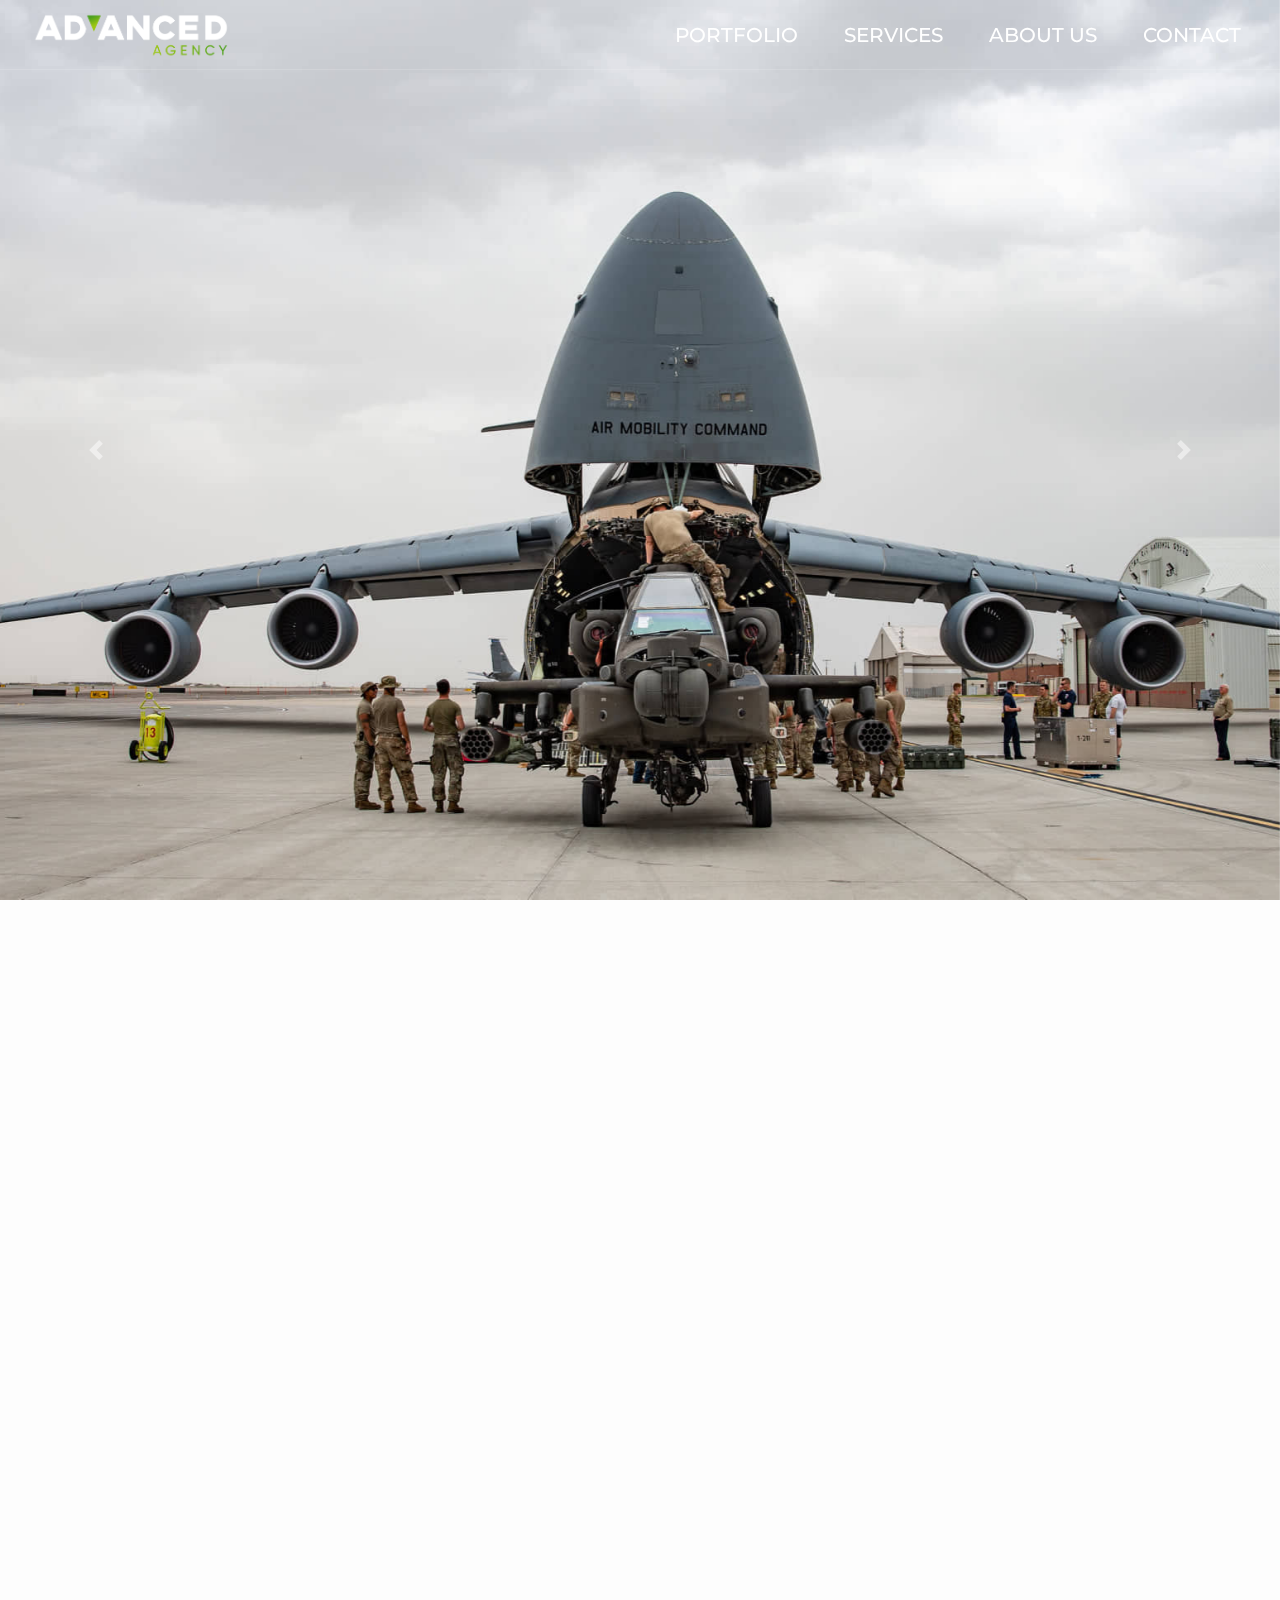
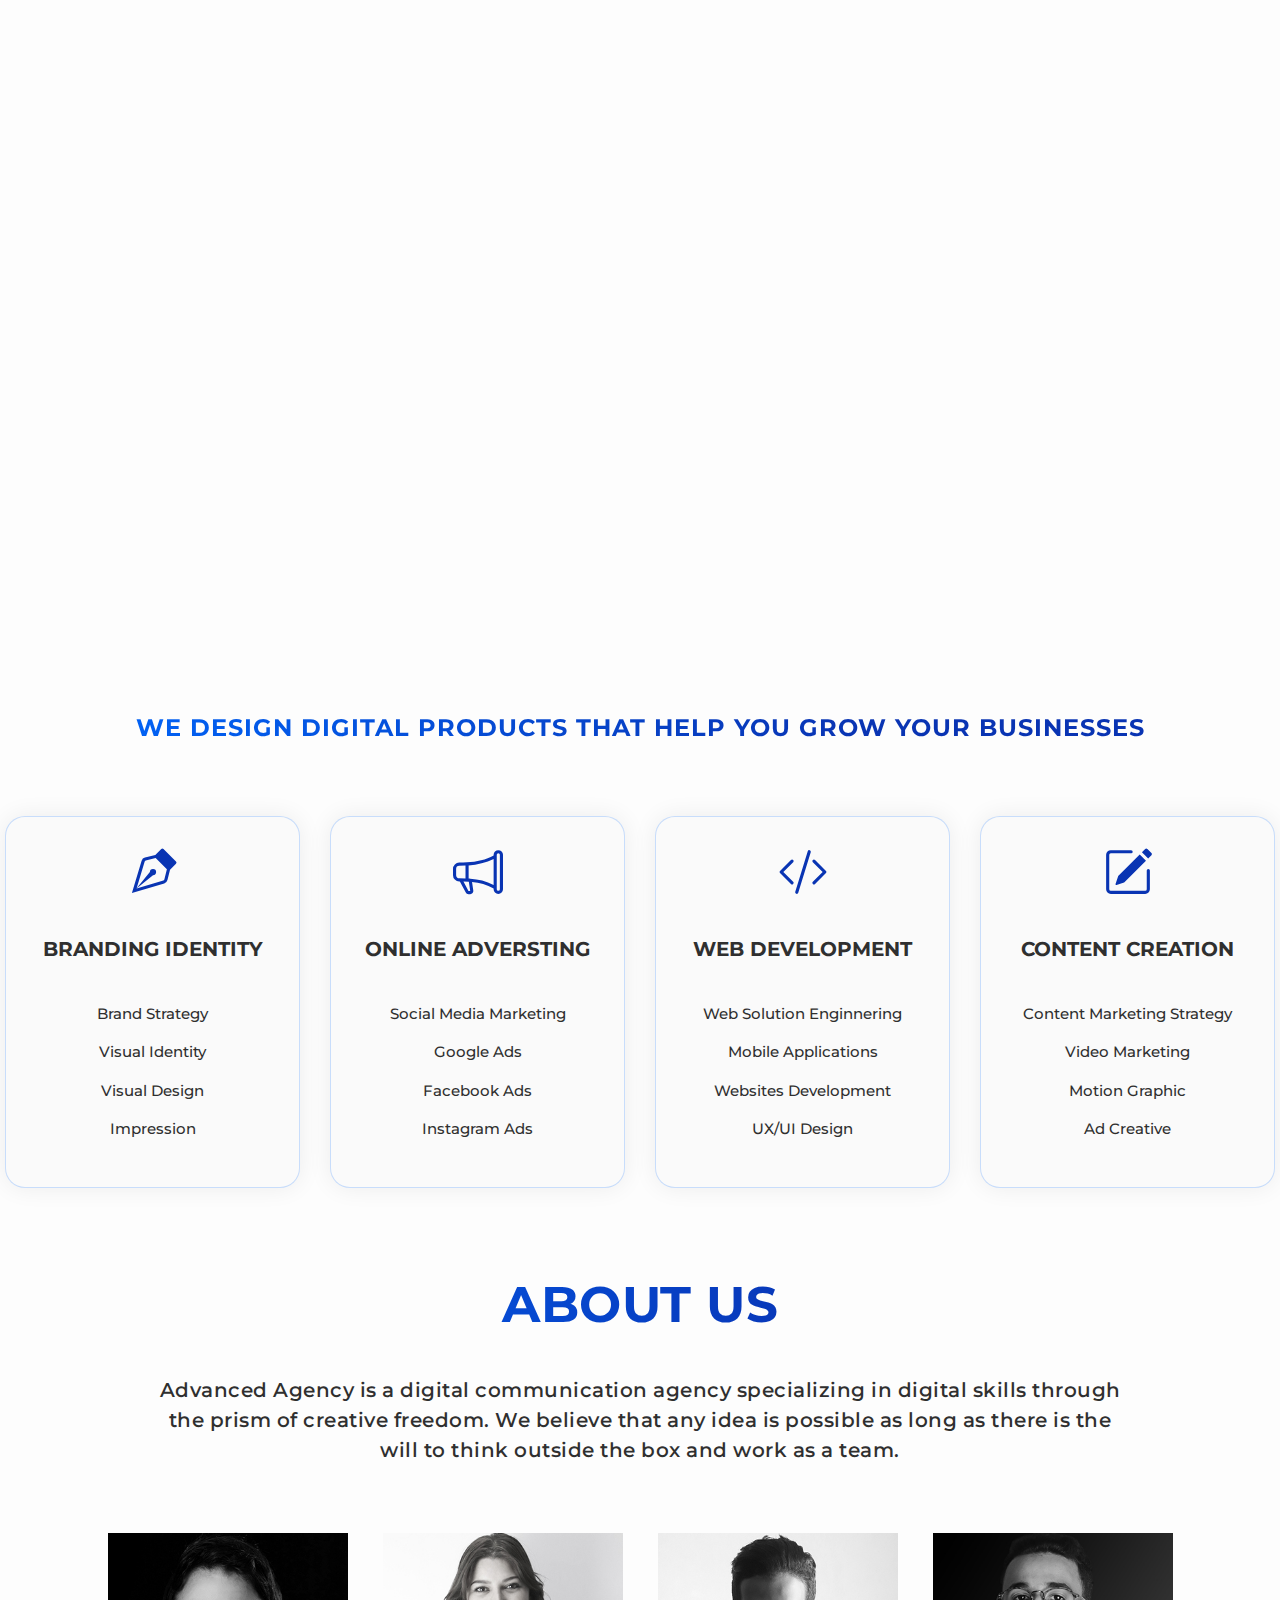
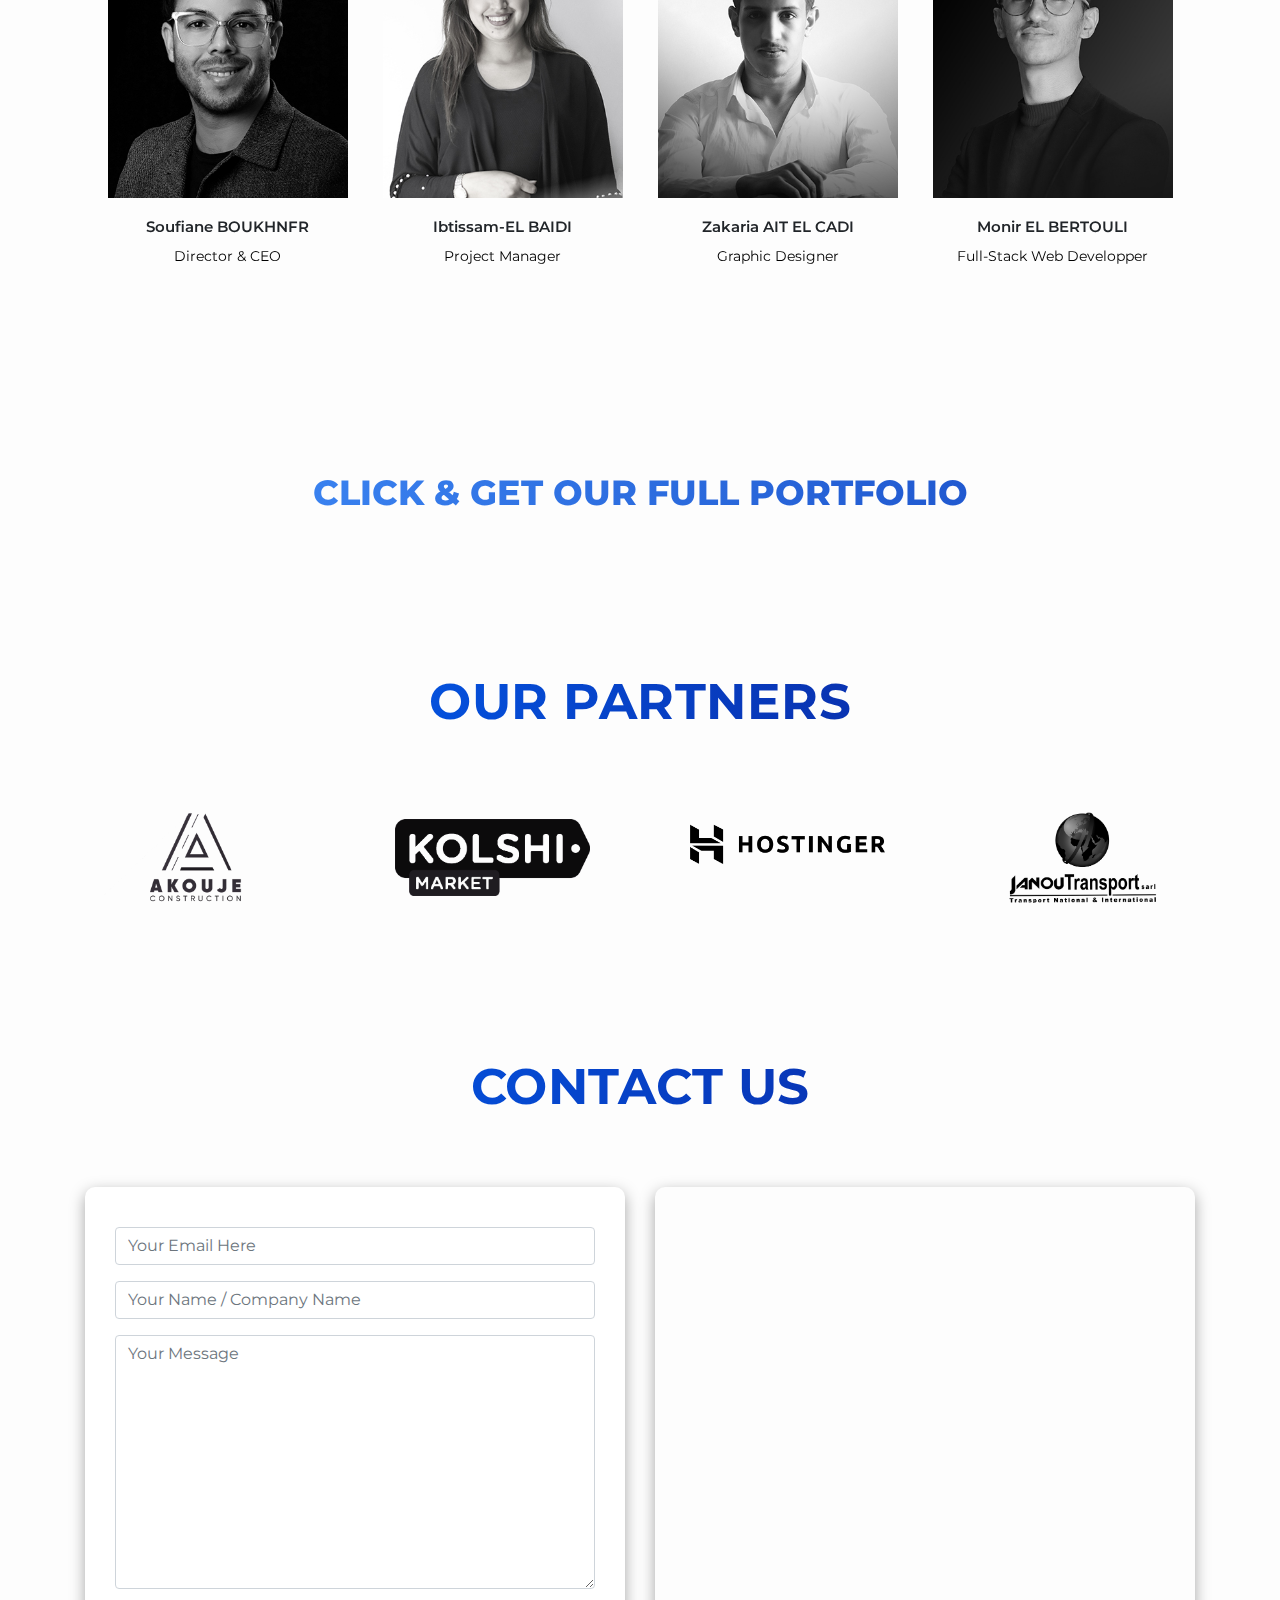
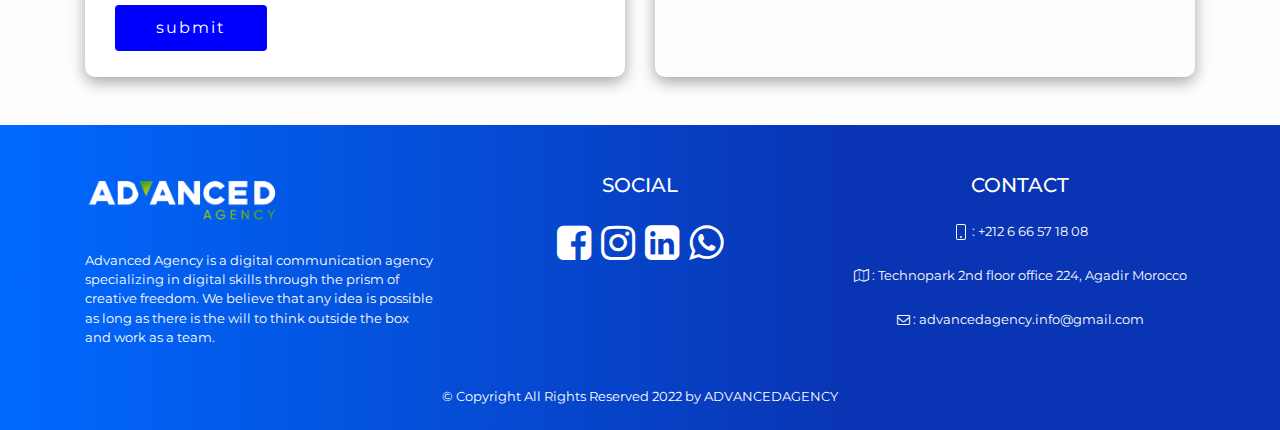
==== commit 506c7bf5: "Update index.html" ====
--- a/index.html
+++ b/index.html
@@ -5,7 +5,7 @@
     <meta charset="UTF-8">
     <meta http-equiv="X-UA-Compatible" content="IE=edge">
     <meta name="viewport" content="width=device-width, initial-scale = 1.0, maximum-scale=1.0, user-scalable=no" />
-    <meta name="description" content="Advanced Agency Website">
+    <meta name="description" content="Advanced Agency Agence De Communication & Marketing">
     <meta name="keywords" content="Advanced agency, marketing agency, design, soufian, soufian boukhnfr, Branding identity, Brand Strategy, Visual Identity, Impression, Online adversting, Social Media Marketing, Facebook Ads, Google Ads, Tiktok Ads, Web Development, Web Solution Enginnering, Mobile Applications, Websites Development, graphic design, packaging, identiter visuelle, creation logo,
      branding agency, marketing agnecy, seo optimization, etiquette, design, sketch design, logo design, cake design, free logo design, comment design, maroc, morroco, design maroc, design morocco, comment box ui design, ui design, ux design, pourquoi le design, branding, personal branding, car branding, comment faire un bon branding, france branding, comment faire du branding, programming maroc,
       design agadir, desing ait meloul, agadir marketing, inzgane marketing, esprit design agadir, cake design agadir, canada design agadir, visual identity graphic design, visual identity, apple visual identity, royal air maroc, maroc annonce, shein maroc, ai marketing, morocco, morocco world news, programation, comment aprendre la programation, identité visuel, advanced agency maroc, advanced agency morocco,
@@ -65,7 +65,7 @@
         </div>
     </nav>
     <section class="slider" id="home">
-        <div id="demo" class="carousel slide carousel-fade" data-interval="1500" data-ride="carousel">
+        <div id="demo" class="carousel slide carousel-fade" data-interval="2000" data-ride="carousel">
             <!-- The slideshow -->
             <div class="carousel-inner">
                 <div class="carousel-item active" style="background-image: url(images-1/slide1.jpg);"></div>
@@ -95,7 +95,7 @@
                 <!--d-flex justify-content-center(to center single element)-->
                 <!-- Gallery 1 item -->
                 <div class="col-lg-4">
-                    <div class="hover hover-1 text-white rounded"><img src="images-1/project-1.jpg" alt="">
+                    <div class="hover hover-1 text-white rounded"><img src="images-1/project-1.jpg" alt="advanced aegncy">
                         <div class="hover-overlay"></div>
                         <div class="hover-1-content px-5 py-4">
                             <h3 class="hover-1-title text-uppercase font-weight-bold mb-0"> <span
@@ -107,7 +107,7 @@
                 </div>
 
                 <div class="col-lg-4">
-                    <div class="hover hover-1 text-white rounded"><img src="images-1/project-2.jpg" alt="">
+                    <div class="hover hover-1 text-white rounded"><img src="images-1/project-2.jpg" alt="marketing degital">
                         <div class="hover-overlay"></div>
                         <div class="hover-1-content px-5 py-4">
                             <h3 class="hover-1-title text-uppercase font-weight-bold mb-0"> <span
@@ -118,7 +118,7 @@
                 </div>
 
                 <div class="col-lg-4">
-                    <div class="hover hover-1 text-white rounded"><img src="images-1/portfolio.jpg" alt="">
+                    <div class="hover hover-1 text-white rounded"><img src="images-1/portfolio.jpg" alt="web design">
                         <div class="hover-overlay"></div>
                         <div class="hover-1-content px-5 py-4">
                             <h3 class="hover-1-title text-uppercase font-weight-bold mb-0"> <span
@@ -131,7 +131,7 @@
             <div class="row flex-wrap" data-aos="fade-right" data-aos-duration="5050"  data-aos-delay="50">
                 <!-- Gallery 1 item -->
                 <div class="col-lg-4">
-                    <div class="hover hover-1 text-white rounded"><img src="images-1/project-5.jpg" alt="">
+                    <div class="hover hover-1 text-white rounded"><img src="images-1/project-5.jpg" alt="branding">
                         <div class="hover-overlay"></div>
                         <div class="hover-1-content px-5 py-4">
                             <h3 class="hover-1-title text-uppercase font-weight-bold mb-0"> <span
@@ -142,7 +142,7 @@
                 </div>
 
                 <div class="col-lg-4">
-                    <div class="hover hover-1 text-white rounded"><img src="images-1/portfolio4.jpg" alt="">
+                    <div class="hover hover-1 text-white rounded"><img src="images-1/portfolio4.jpg" alt="visual identity">
                         <div class="hover-overlay"></div>
                         <div class="hover-1-content px-5 py-4">
                             <h3 class="hover-1-title text-uppercase font-weight-bold mb-0"> <span
@@ -153,7 +153,7 @@
                 </div>
 
                 <div class="col-lg-4">
-                    <div class="hover hover-1 text-white rounded"><img src="images-1/project-8.jpg" alt="">
+                    <div class="hover hover-1 text-white rounded"><img src="images-1/project-8.jpg" alt="identité visuelle">
                         <div class="hover-overlay"></div>
                         <div class="hover-1-content px-5 py-4">
                             <h3 class="hover-1-title text-uppercase font-weight-bold mb-0"> <span
@@ -166,7 +166,7 @@
             <div class="row flex-wrap" data-aos="fade-left" data-aos-duration="5050"  data-aos-delay="50">
                 <!-- Gallery 1 item -->
                 <div class="col-lg-4">
-                    <div class="hover hover-1 text-white rounded"><img src="images-1/portfolio2.jpg" alt="">
+                    <div class="hover hover-1 text-white rounded"><img src="images-1/portfolio2.jpg" alt="creation logo">
                         <div class="hover-overlay"></div>
                         <div class="hover-1-content px-5 py-4">
                             <h3 class="hover-1-title text-uppercase font-weight-bold mb-0"> <span
@@ -177,7 +177,7 @@
                 </div>
 
                 <div class="col-lg-4">
-                    <div class="hover hover-1 text-white rounded"><img src="images-1/project-11.jpg" alt="">
+                    <div class="hover hover-1 text-white rounded"><img src="images-1/project-11.jpg" alt="logo">
                         <div class="hover-overlay"></div>
                         <div class="hover-1-content px-5 py-4">
                             <h3 class="hover-1-title text-uppercase font-weight-bold mb-0"> <span
@@ -188,7 +188,7 @@
                 </div>
 
                 <div class="col-lg-4">
-                    <div class="hover hover-1 text-white rounded"><img src="images-1/project-10.jpg" alt="">
+                    <div class="hover hover-1 text-white rounded"><img src="images-1/project-10.jpg" alt="creation marque">
                         <div class="hover-overlay"></div>
                         <div class="hover-1-content px-5 py-4">
                             <h3 class="hover-1-title text-uppercase font-weight-bold mb-0"> <span
@@ -236,9 +236,9 @@
                             <h6 id="service-title">Online adversting</h6><br>
                             <div style="font-weight: 500;">
                                 <p>Social Media Marketing</p>
+                                <p>Google Ads</p>
                                 <p>Facebook Ads</p>
-                                <p>Google Ads</p>
-                                <p>Tiktok Ads</p>
+                                <p>Instagram Ads</p>
                             </div>
 
                         </div>
@@ -357,7 +357,7 @@
                         </div>
                     </div>
                 </div>
-                <a href="./PORTFOLIO ADVANCED AGENCY BEHANCE.pdf" target="_blank" style="text-decoration: none;"><h2 class="animate-charcter">CLICK & GET OUR FULL PORTFOLIO</h1></a>
+                <a href="https://drive.google.com/file/d/1toqAmLpvB8RhV1D51ONKcyfMWTwRGs1C/view" target="_blank" style="text-decoration: none;"><h2 class="animate-charcter">CLICK & GET OUR FULL PORTFOLIO</h1></a>
                 <h1 id="partners">our partners</h1>
                 <div class="row">
                 </div>
@@ -424,16 +424,14 @@
         <div class="container">
             <div class="row">
                 <div class="col-lg-6 col-sm-12 col-xs-12">
-                    <div class="contact-form">
+                    <div class="contact-form" method="POST">
                         <form action="https://formsubmit.co/038ce8f796735614f291791eec718e28" method="POST">
-                            <div class="form-group">
-                                <input type="hidden" name="_next" value="http://127.0.0.1:5500/thanks.html">
-                                <input type="hidden" name="_captcha" value="false">
-                                <input type="text" name="_honey" style="display:none">
+                            <div class="form-group" method="POST">
+                                <input type="hidden" name="_captcha" value="false" method="POST">
                                 <input type="hidden" name="_subject" value="Advanced Agency Website Submission">
                                 <input type="hidden" name="_template" value="table">
-                                <input type="email" name="Email" class="form-control" placeholder="Your Email Here"
-                                    required>
+                                <input type="email" name="Email" class="form-control" placeholder="Your Email Here" required>
+                                <input type="hidden" name="_next" value="advancedagency.ma/thanks.html">
                             </div>
                             <div class="form-group">
                                 <input type="Text" name="Full-name" class="form-control"
@@ -475,6 +473,7 @@
                         <a href="https://www.facebook.com/Advancedagencymaroc/" target="_blank"><i style="color:white;" class="fa fa-facebook-square" aria-hidden="true"></i></a>
                         <a href="https://www.instagram.com/advancedagencymaroc/?hl=fr" target="_blank" style="color: white;"><i class="fa fa-instagram" aria-hidden="true"></i></a>
                         <a href="https://www.linkedin.com/company/advanced-agency/about/" target="_blank" style="color: white;"><i class="fa fa-linkedin-square" aria-hidden="true"></i></a>
+                        <a href="wa.me/+212666-571808" target="_blank" style="color: white;"><i class="fa fa-whatsapp" aria-hidden="true"></i></a>
                     </div>
                 </div>
                 <div class="col-lg-4 col-md-6" style="text-align: center;">
@@ -520,5 +519,5 @@
         });
     </script>
 </body>
-
-</html>+<!-- created by yassine kader, my discord server: https://discord.com/invite/haQkcbewgU , my github page: github.com/YassineKADER -->
+</html>
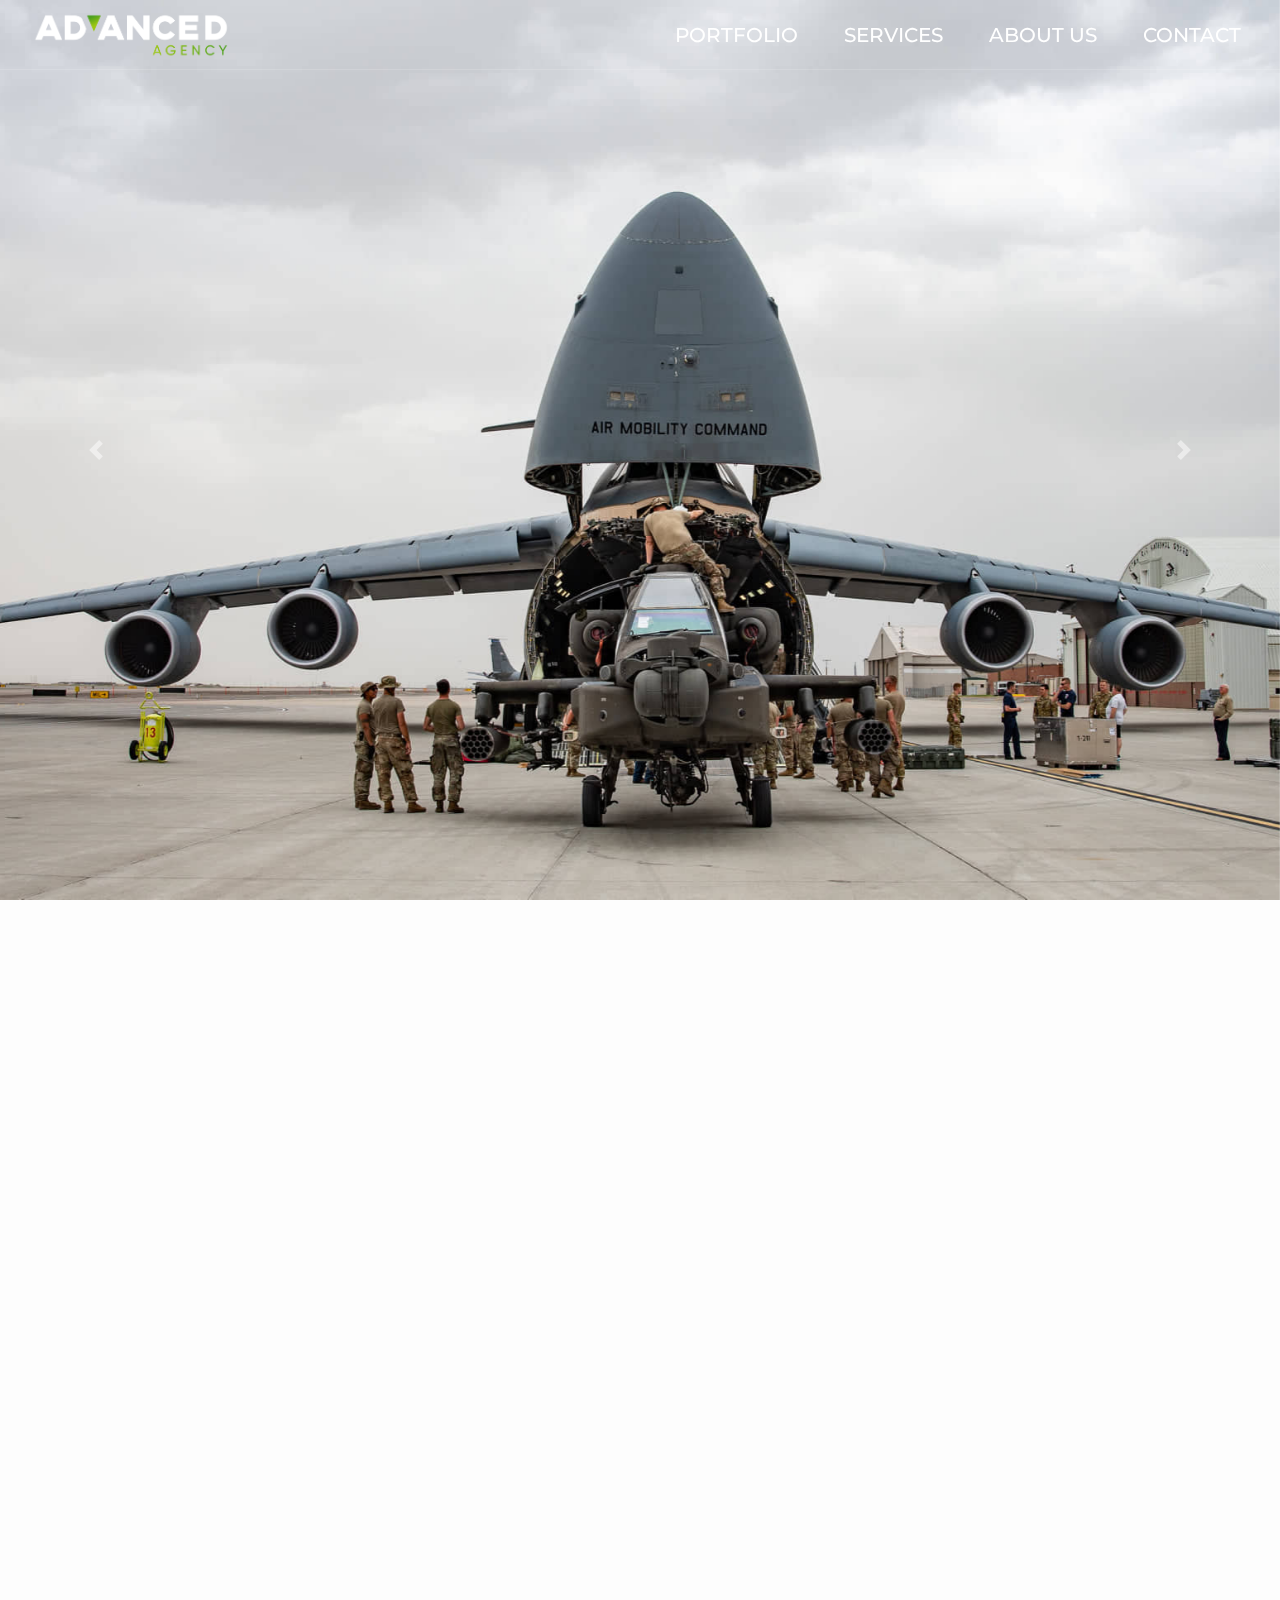
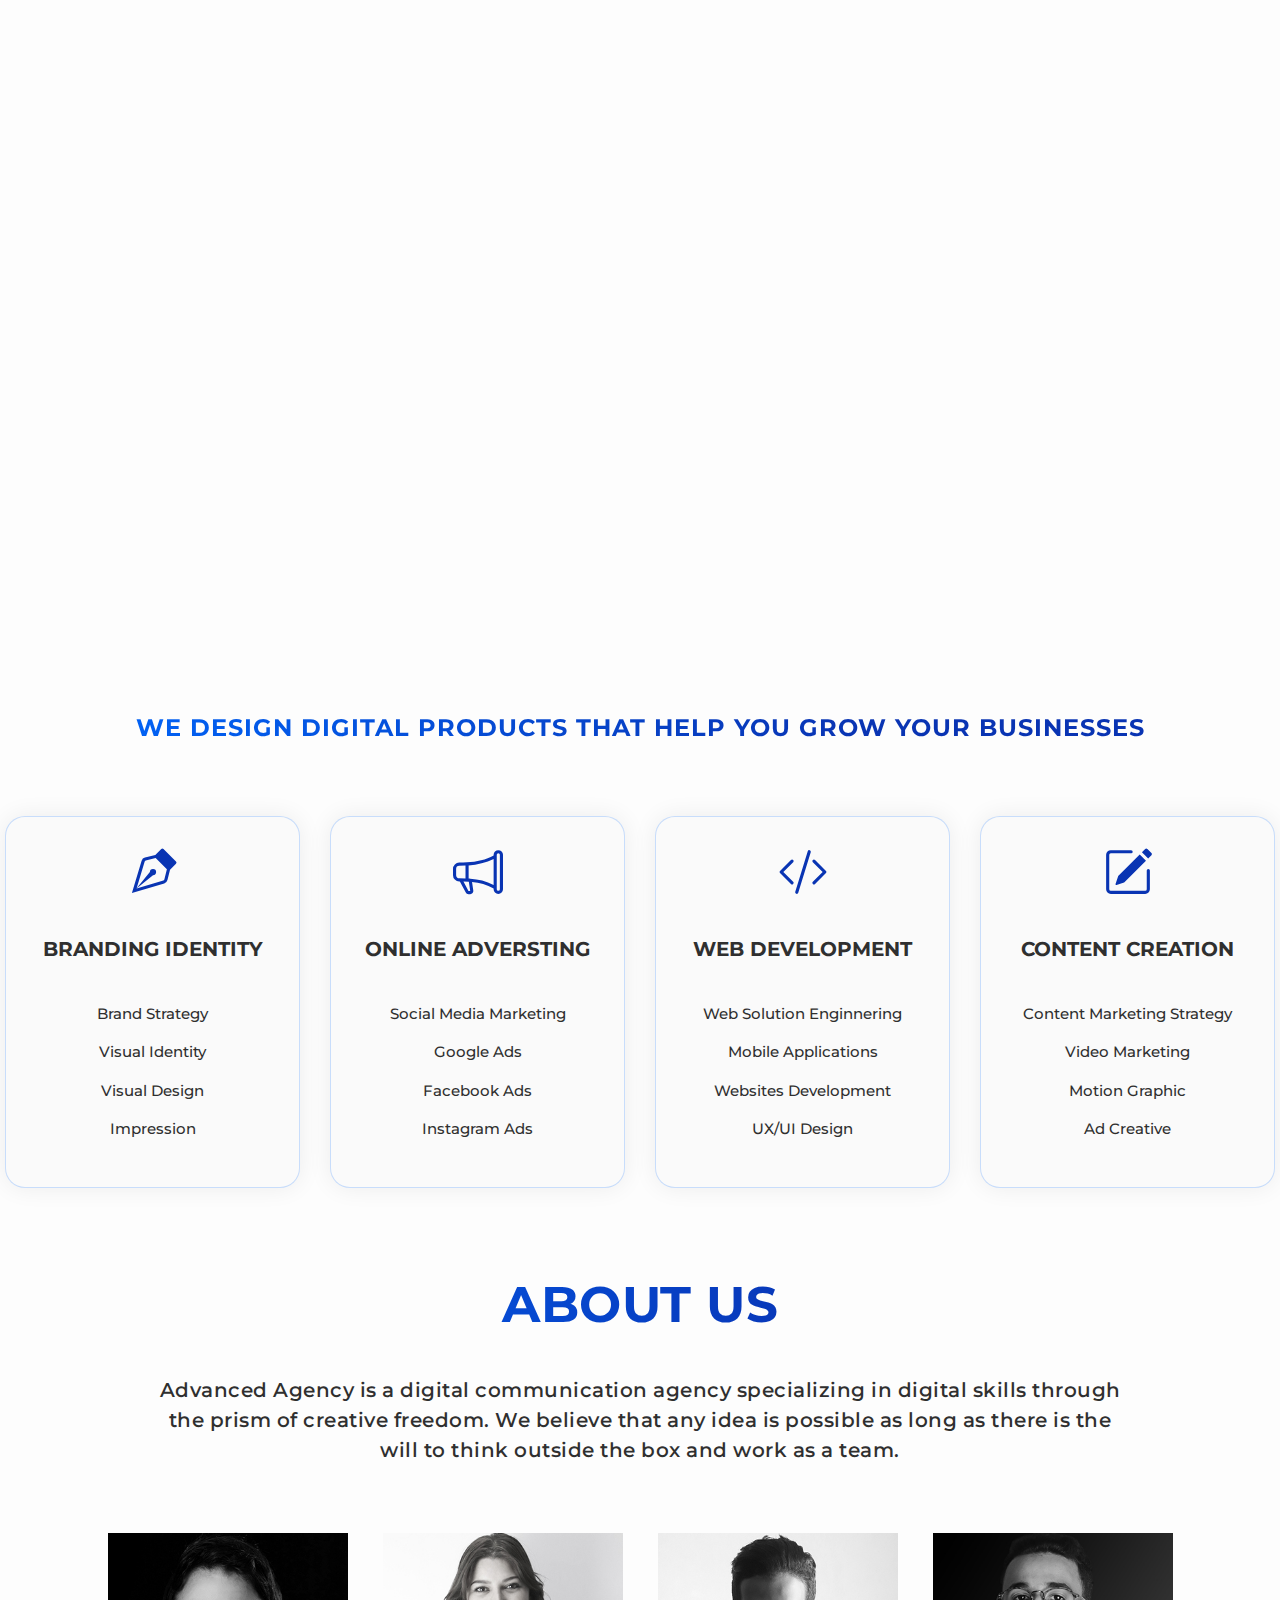
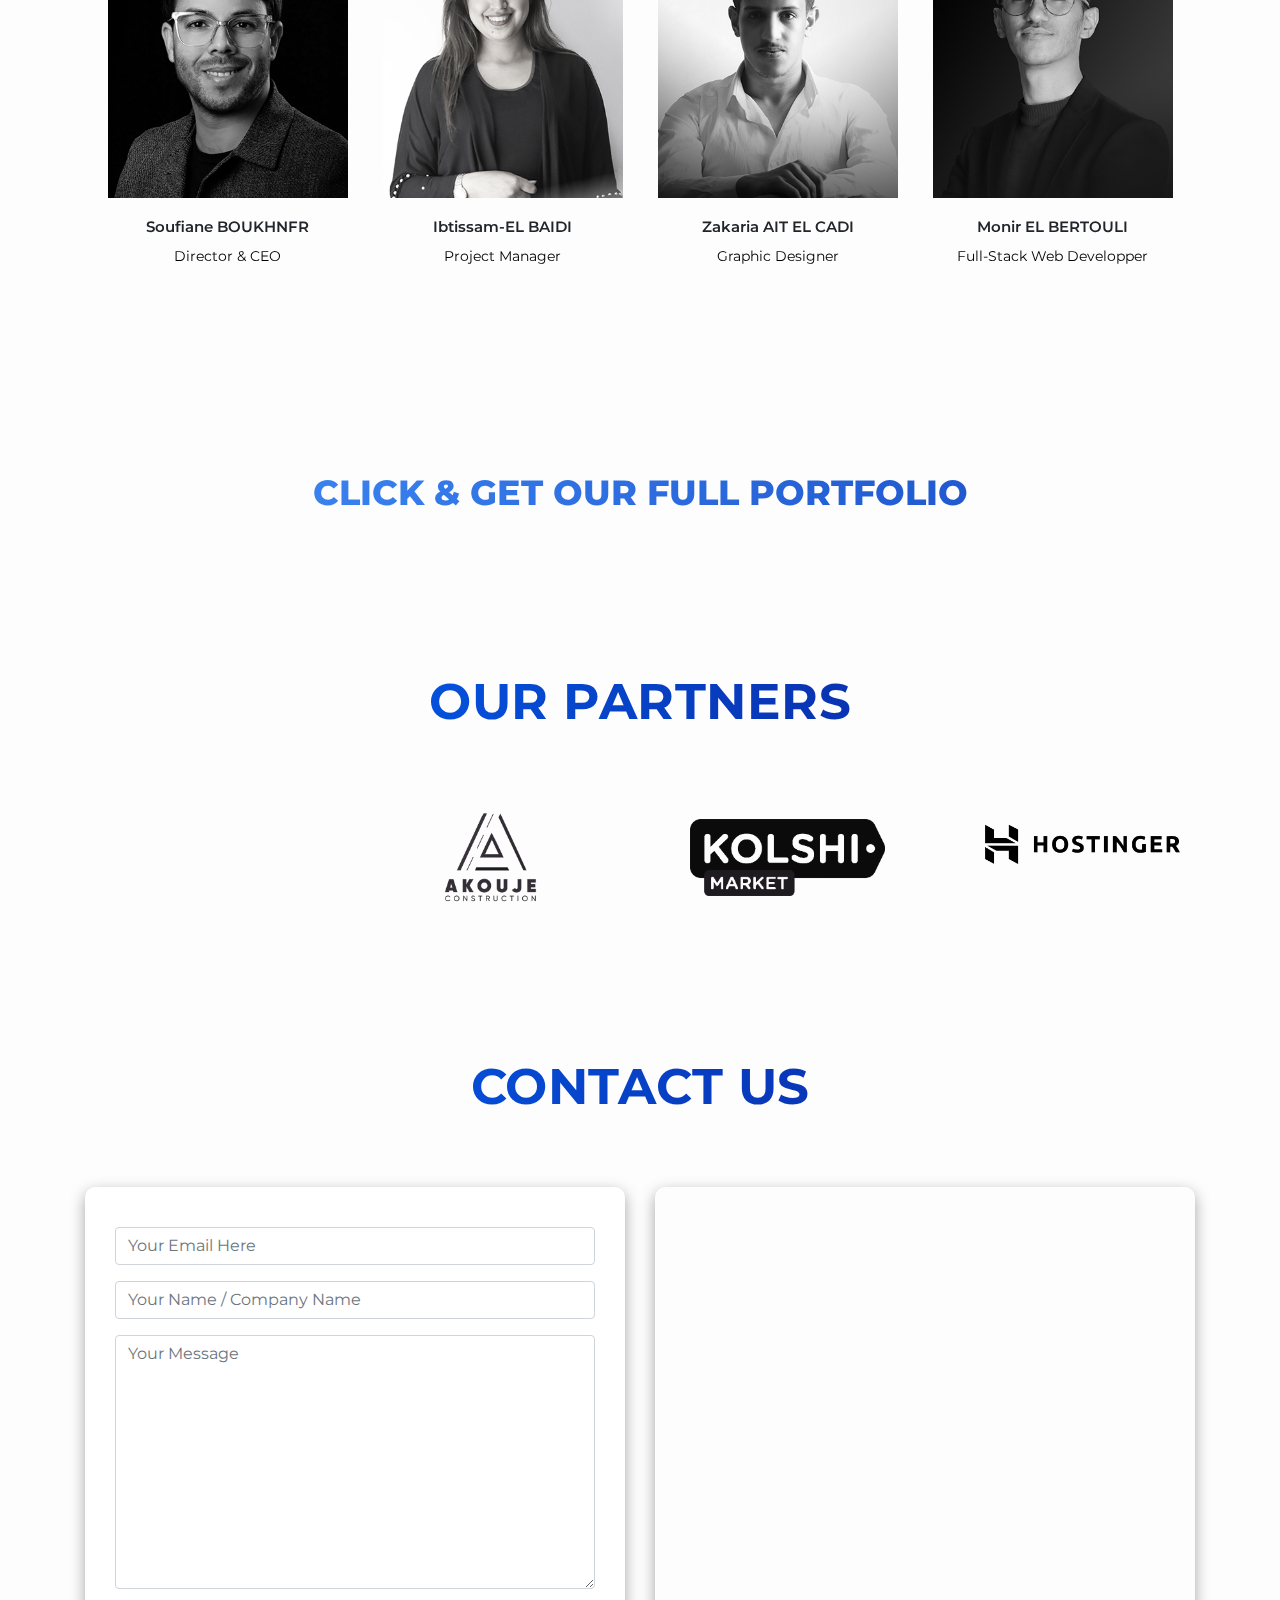
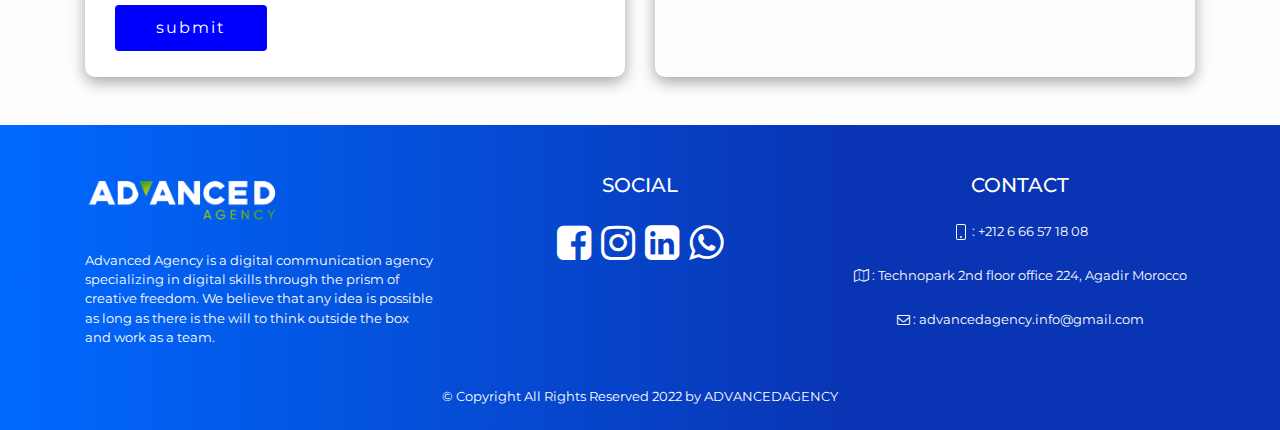
==== commit dde59f0f: "Update index.html" ====
--- a/index.html
+++ b/index.html
@@ -367,6 +367,10 @@
                             <div class="col-lg-12">
                                 <div class="partner-slider owl-carousel">
                                     <div class="partner-box text-center">
+                                        <div class="img-area"><img alt="" class="img-fluid move-animation" src="images-1/clients/moussa.png">
+                                        </div>
+                                    </div>
+                                    <div class="partner-box text-center">
                                         <div class="img-area"><img alt="" class="img-fluid move-animation" src="images-1/clients/client-1.png">
                                         </div>
                                     </div>
@@ -473,7 +477,7 @@
                         <a href="https://www.facebook.com/Advancedagencymaroc/" target="_blank"><i style="color:white;" class="fa fa-facebook-square" aria-hidden="true"></i></a>
                         <a href="https://www.instagram.com/advancedagencymaroc/?hl=fr" target="_blank" style="color: white;"><i class="fa fa-instagram" aria-hidden="true"></i></a>
                         <a href="https://www.linkedin.com/company/advanced-agency/about/" target="_blank" style="color: white;"><i class="fa fa-linkedin-square" aria-hidden="true"></i></a>
-                        <a href="wa.me/+212666-571808" target="_blank" style="color: white;"><i class="fa fa-whatsapp" aria-hidden="true"></i></a>
+                        <a href="https://wa.me/+212666571808" target="_blank" style="color: white;"><i class="fa fa-whatsapp" aria-hidden="true"></i></a>
                     </div>
                 </div>
                 <div class="col-lg-4 col-md-6" style="text-align: center;">
